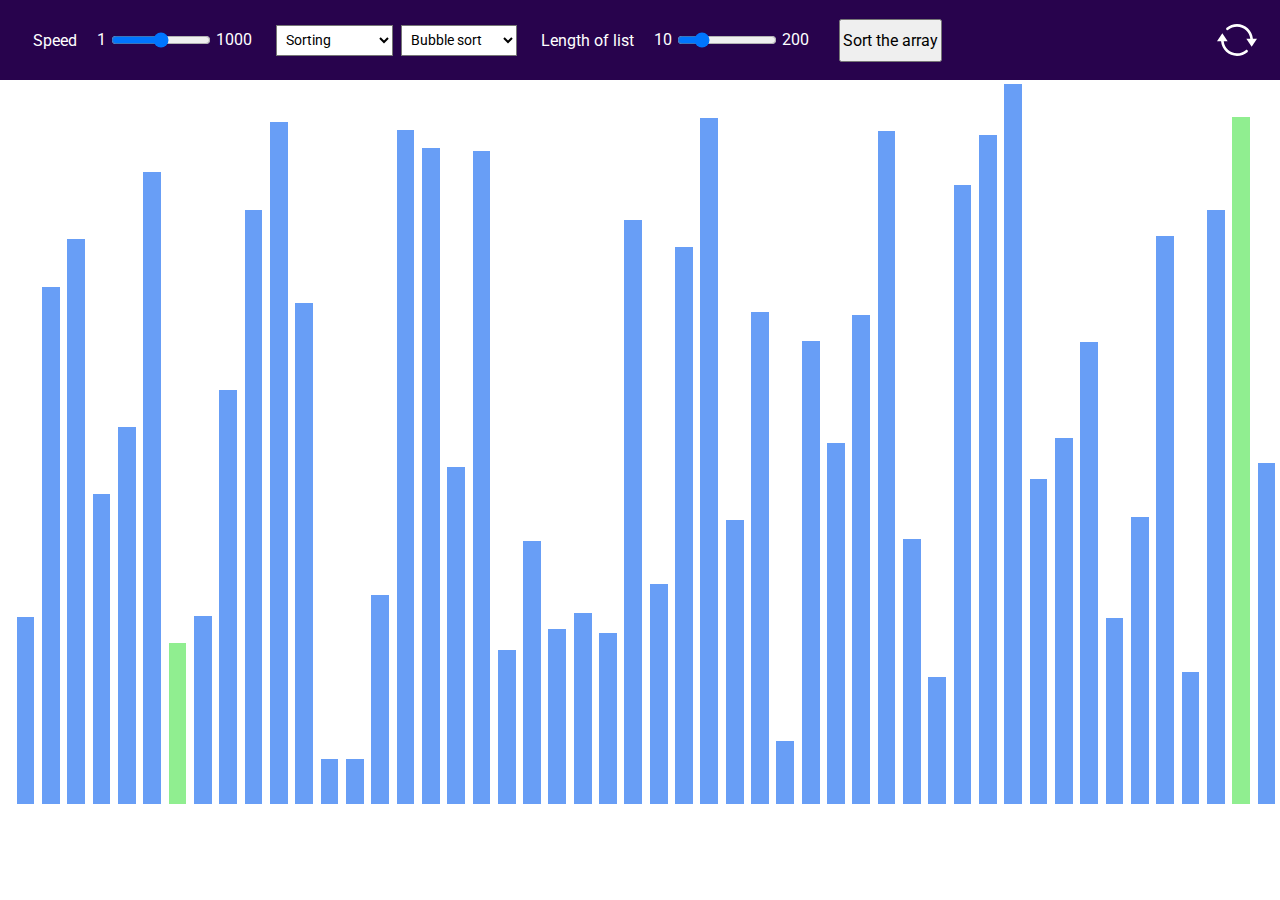
==== index.html @ 58167291 "custom right click menu updated" ====
<!DOCTYPE html>
<html lang="en">

<head>
    <meta charset="UTF-8">
    <meta http-equiv="X-UA-Compatible" content="IE=edge">
    <meta name="viewport" content="width=device-width, initial-scale=1.0">
    <title>Algorithm visulizer : Sorting, Binary Search & Backtracking</title>
    <link rel="icon" href="assets/img/favicon.svg" />
    <link rel="stylesheet" href="assets/css/style.css">
    <link rel="stylesheet" href="assets/css/custom-right-click-menu.css">
    <link rel="stylesheet" href="assets/css/nav.css">
    <link rel="stylesheet" href="assets/css/sorting.css">
    <link rel="stylesheet" href="assets/css/sudoku.css">
    <link rel="stylesheet" href="assets/css/responsive.css">
    <link rel="stylesheet" href="assets/css/nQueen.css">
    <link rel="manifest" href="manifest.json">
    <meta name="description"
        content="This is a project to visualize algorithms using HTML, CSS, JavaScript. The algorithm is the most important part of any program.An algorithm is a set of instructions for solving a problem or accomplishing a task.">
</head>

<body>
    <ul class="custom-right-click-menu">
        <li class="menu-li hover-effect">
            <a class="link portfolio-link" target="_blank" href="https://ankitjha2603.github.io">
                <div class="portfolio">
                    <div id="portfolio-icon" class="icon"></div>
                    Portfolio
                </div>
            </a>
        </li>
        <li class="menu-li info"> Social Media Icon</li>
        <li class="menu-li hover-effect">
            <a class="link linkdin-link" target="_blank" href="https://linkedin.com/in/ankitjha2603">
                <div class="linkdin">
                    <div id="linkdin-icon" class="icon"></div>
                    Linkdin
                </div>
            </a>
        </li>
        <li class="menu-li hover-effect">
            <a class="link github-link" target="_blank" href="https://github.com/ankitjha2603">
                <div class="github">
                    <div id="github-icon" class="icon"></div>
                    github
                </div>
            </a>
        </li>
        <li class="menu-li hover-effect">
            <a class="link stackoverflow-link" target="_blank"
                href="https://stackoverflow.com/users/17047946/ankit-kumar-jha">
                <div class="stackoverflow">
                    <div id="stackoverflow-icon" class="icon"></div>
                    stackoverflow
                </div>
            </a>
        </li>
        <li class="menu-li hover-effect">
            <a class="link instagram-link" target="_blank" href="https://www.instagram.com/kumarjha2603">
                <div class="instagram">
                    <div id="instagram-icon" class="icon"></div>
                    Instagram
                </div>
            </a>
        </li>
        <li class="menu-li hover-effect">
            <a class="link youtube-link" target="_blank" href="https://www.youtube.com/channel/UCpf1ESVGmBXYs2LE2NLrsjQ">
                <div class="youtube">
                    <div id="youtube-icon" class="icon"></div>
                    Instagram
                </div>
            </a>
        </li>
        <li class="menu-li hr">
            <hr>
        </li>
        <li class="menu-li info"> Other project</li>
        <li class="menu-li hover-effect">
            <a class="link hotstar-clone-link" target="_blank" href="https://ankitjha2603.github.io/hotstar-clone">
                <div class="hotstar-clone">
                    <div id="hotstar-clone-icon" class="icon"></div>
                    Hotstar clone
                </div>
            </a>
        </li>
        <li class="menu-li hover-effect">
            <a class="link snake-game-link" target="_blank" href="https://ankitjha2603.github.io/snake-game">
                <div class="snake-game">
                    <div id="snake-game-icon" class="icon"></div>
                    Snake game
                </div>
            </a>
        </li>
    </ul>
    <nav class="nav-bar">
        <div class="speed">
            <label for="speed-range" class="label">Speed</label>
            <div class="speed-input-div">
                <p id="minSpeed">1</p>
                <input type="range" id="speed-range" min="1" max="1000" label="Speed">
                <p id="maxSpeed">1000</p>
            </div>
        </div>
        <div class="about">
            <select id="type-of-algorithm">
                <option value="0">Sorting</option>
                <option value="1">Binary search</option>
                <option value="2">Backtracking</option>
            </select>
        </div>
        <div id="option">
            <div class="length">
                <label for="length" class="label">Length of List </label>
                <div class="length-input">
                    <p id="minLength">10</p>
                    <input type="range" id="length" min="10" max="1200" label="Length">
                    <p id="maxLength">150</p>
                </div>
            </div>
        </div>
        <button id="start">Sort the Array</button>
        <div class="refresh"></div>
    </nav>
    <div class="main-body"></div>
    <script src="assets/js/function.js"></script>
    <script src="assets/js/sorting.js"></script>
    <script src="assets/js/binarySearch.js"></script>
    <script src="assets/js/backtracking.js"></script>
    <script src="assets/js/script.js"></script>
    <script src="assets/js/windowEventListener.js"></script>
    <script type="application/ld+json">
        {
          "@context": "https://schema.org/",
          "@type": "Person",
          "name": "Ankit Kumar Jha",
          "url": "",
          "image": "",
          "sameAs": [
            "https://www.linkedin.com/in/ankitjha2603/",
            "https://www.youtube.com/channel/UCpf1ESVGmBXYs2LE2NLrsjQ",
            "https://github.com/ankitjha2603",
            "https://www.instagram.com/kumarjha2603/"
          ]  
        }
        </script>
    <script>
        window.addEventListener('load', (event) => {
            if ('serviceWorker' in navigator) {
                navigator.serviceWorker.register('./serviceWorker.js')
                    .then(res => {
                        console.info('SW registered');
                    })
                    .catch(err => {
                        console.error('Error in registration SW', err);
                    })
            } else {
                console.log("Service Worker is not supported in your browser")
            }
        });
    </script>
</body>

</html>
---- assets/css/style.css ----
@import url('https://fonts.googleapis.com/css2?family=Roboto:wght@300&display=swap');
html, body { height: 100%; width: 100%; margin: 0; }
:root{
    --block-margin : 0.5px;
    font-size: 0.9em;
}
*{
    margin: 0;
    padding: 0;
    box-sizing: border-box;
    font-weight: 400;
    font-family: 'Roboto', sans-serif!important;
}
.main-body{
    width : 100vw;
    height : calc(100% - 100px);
    box-sizing: border-box;
    padding: 0px 0px 0px 1%;
}
.label{
    margin-right: 20px;
}

/*                          end game                             */
---- assets/css/custom-right-click-menu.css ----
/*+++++++++++++++++++++++++++++++++++++++++++++++++++++++++++++++*/
/*                  custom right click menu                      */
/*+++++++++++++++++++++++++++++++++++++++++++++++++++++++++++++++*/
.custom-right-click-menu{
    color: #808080;
    border-radius: 3px;
    display: block;
    left: -1000px;
    z-index: 5;
    position: absolute;
    width: 230px;
    background-color: white;
    border-style: solid;
    border-width: 1px;
    border-color: white;
    box-shadow:  5px 5px 10px #919191,
    -5px -5px 10px #bebebe;
    padding: 5px 0px;
}
.hr hr{
    width: 100%;
    padding: 0px;
}
.menu-li{
    list-style: none;
    padding: 2px 10px;
    margin : 1.5px 2px;
}
.hover-effect:hover{
    background-color:rgb(230, 230, 230);
}
.link{
    font-size: 15px;
    text-decoration: none;
    color: #4f4f4f;
}
.info{
    font-weight: bold;
    font-size: 12px;
}
.menu-li div{
    display: flex;
    font-family: 'Roboto', sans-serif!important;
    font-weight: 600;
}
.icon{
    margin: 0px 15px 0px 10px;
    width: 25px;
    height: 25px;
    background-size: cover;
}
#portfolio-icon{
    background-image: url(../img/portfolio.svg)
}
#linkdin-icon{
    background-image: url(../img/icons8-linkedin.svg);
}
#github-icon{
    background-image: url(../img/icons8-github.svg);
}
#instagram-icon{
    background-image: url(../img/icons8-instagram.svg);
}
#youtube-icon{
    background-image: url(../img/icons8-youtube.svg);
}
#hotstar-clone-icon{
    background-image: url(../img/icons8-disney-now.svg);
}
#stackoverflow-icon{
    background-image: url(../img/icons8-stack-overflow.svg);
}
#snake-game-icon{
    background-image: url(../img/snake-game.svg);
}
---- assets/css/nav.css ----
/*+++++++++++++++++++++++++++++++++++++++++++++++++++++++++++++++*/
/*                            nav bar                            */
/*+++++++++++++++++++++++++++++++++++++++++++++++++++++++++++++++*/
.refresh{
    cursor: pointer;
    height: 40px;
    width: 40px;
    margin-left: auto;
    margin-right: 10px;
    background: url(../img/icons8-refresh.svg);
    background-size: cover;
}
.nav-bar{
    display: flex;
    height: 80px;
    width: 100vw;
    background-color:rgb(40, 3, 77);
    align-items: center;
    padding: 0px 1%;
}
.about{
    display: flex;
    height:100%;
    width: fit-content;
    align-items: center;
}
.speed,
.length{
    display:flex;
    color: white;
    font-size:medium;
    font-weight: 400;
    margin: 20px;
    width: fit-content;
    align-items: center;
}
#sorting-option{
    display:none;
    align-items: center;
}
#speed-range,
#length{
    width: 100px;
    margin: 2px 5px;
}

#type-of-algorithm,
.algorithm-name{
    margin: 2px 4px;
    padding: 5px;
    font-size: 1em;
    height: fit-content;
    width: fit-content;
    max-width: 50vw;
    outline: none;
    cursor: pointer;
    background-color: #fff;
}
#start,
.gSudoku{
    text-align: center;
    font-size: 1.1em;
    margin: 10px;
    padding: 10px 2px;
    height: fit-content;
    width: fit-content;
    cursor: pointer;
    white-space: nowrap;
}
.gSudoku{
    background-color: rgb(210, 210, 210);
}
.length-input,
.speed-input-div{
    display: flex;
}
---- assets/css/sorting.css ----
/*+++++++++++++++++++++++++++++++++++++++++++++++++++++++++++++++*/
/*                         main body                             */
/*+++++++++++++++++++++++++++++++++++++++++++++++++++++++++++++++*/

.block{
    width: 0.5%;
    display: inline-block;
    margin: var(--block-margin);
    background-color: rgb(66, 134, 244, 0.8);
}
.block:hover{
    background-color: greenyellow!important;
    transition: background-color 0.15s;
    
}
---- assets/css/sudoku.css ----
.sudoku-block{
    width: 7.5vmin;
    height: 7.5vmin;
    font-size : 1.5em;
    color: black;
    text-align: center;
}
.main-table{
    margin: 0px auto;
}
---- assets/css/responsive.css ----
@media screen and (min-width: 320px) and (max-width: 767px) and (orientation: portrait){
    .nav-bar{
        flex-direction: column;
        height: fit-content;
        width: 100%;
        align-items: center;
        justify-content: center;
    }
    .main-body{
        height: calc(50%);
    }
    .refresh{
        margin-left: 0px;
    }
    .about{
        justify-content: space-between;
    }
    #start,
    .gSudoku{
        margin: 5px 0px;
    }
  }

@media screen and (min-width: 885px) and (max-width: 1000px) {
    .about{
        flex-direction: column;
    }
  }
@media screen and (min-width: 710px) and (max-width: 885px) {
    .about{
        flex-direction: column;
    }
    .length,
    .speed{
        flex-direction: column;
    }
    .length-input,
    .speed-input-div{
        margin-top: 10px;
    }
  }
@media screen and (max-width: 710px){
    .nav-bar{
        flex-direction: column;
        height: fit-content;
        width: 100%;
        align-items: center;
        justify-content: center;
    }
    .main-body{
        height: calc(50%);
    }
    .refresh{
        margin-left: 0px;
    }
    .about{
        justify-content: space-between;
    }
    #start,
    .gSudoku{
        margin: 5px 0px;
    }
}
---- assets/css/nQueen.css ----
.nQueenBlock{
    border: 1.5px solid black;
    width: auto;
    height: auto;
    margin:0px;
}
.nQueenBlock:hover{
    background-color: rgb(210, 210, 210);
}
.nQueenBoxTable{
    width: 64vmin;
    height: 64vmin;
    border-collapse: separate;
    border-spacing: 0 0;
    margin: 15px auto 0px auto;
}
.queenPosition{
    background-image: url(../img/chess-queen-svgrepo-com.svg);
    background-size: cover;
}
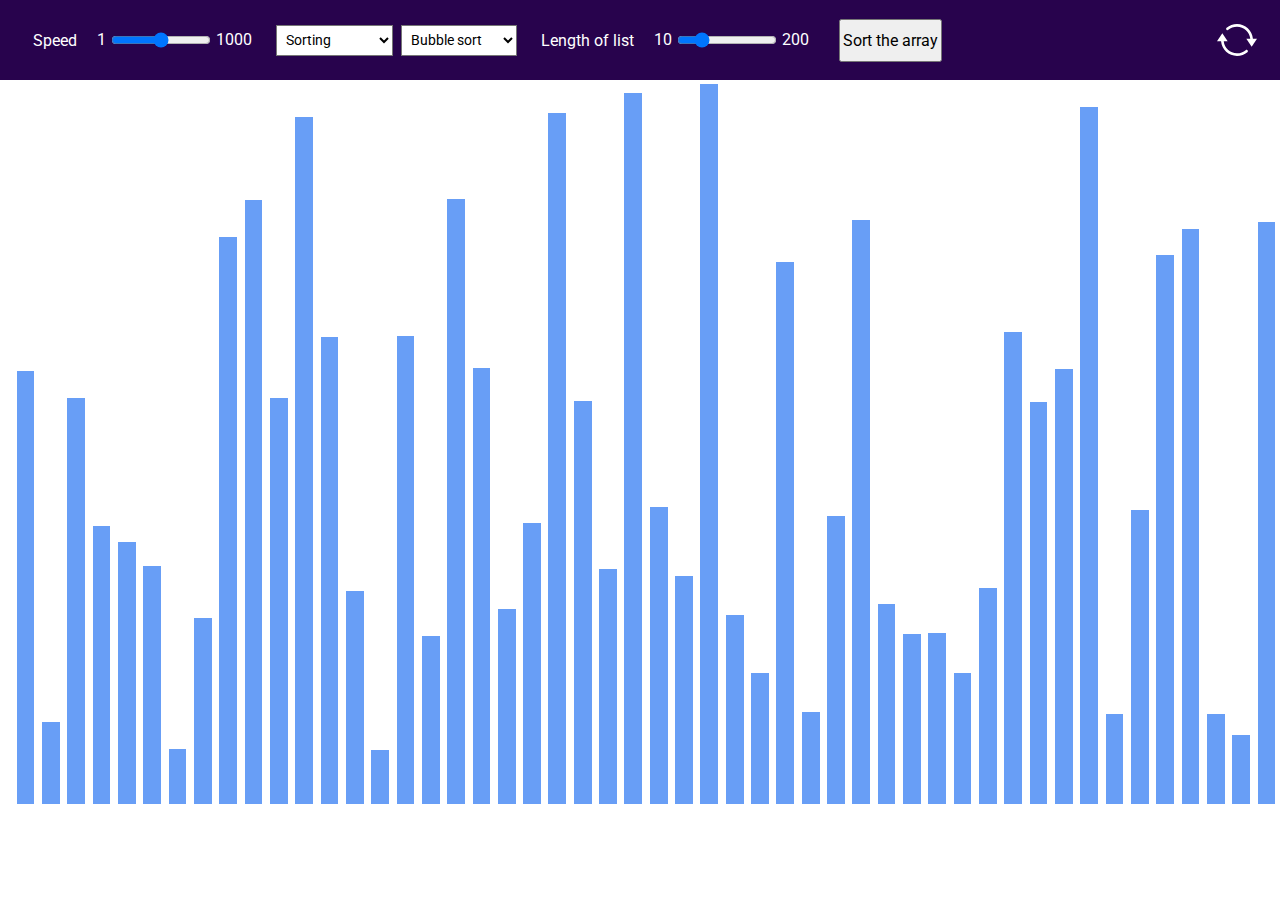
==== commit f15837a9: "right-click-menu updated" ====
--- a/index.html
+++ b/index.html
@@ -67,7 +67,7 @@
             <a class="link youtube-link" target="_blank" href="https://www.youtube.com/channel/UCpf1ESVGmBXYs2LE2NLrsjQ">
                 <div class="youtube">
                     <div id="youtube-icon" class="icon"></div>
-                    Instagram
+                    Youtube channel
                 </div>
             </a>
         </li>
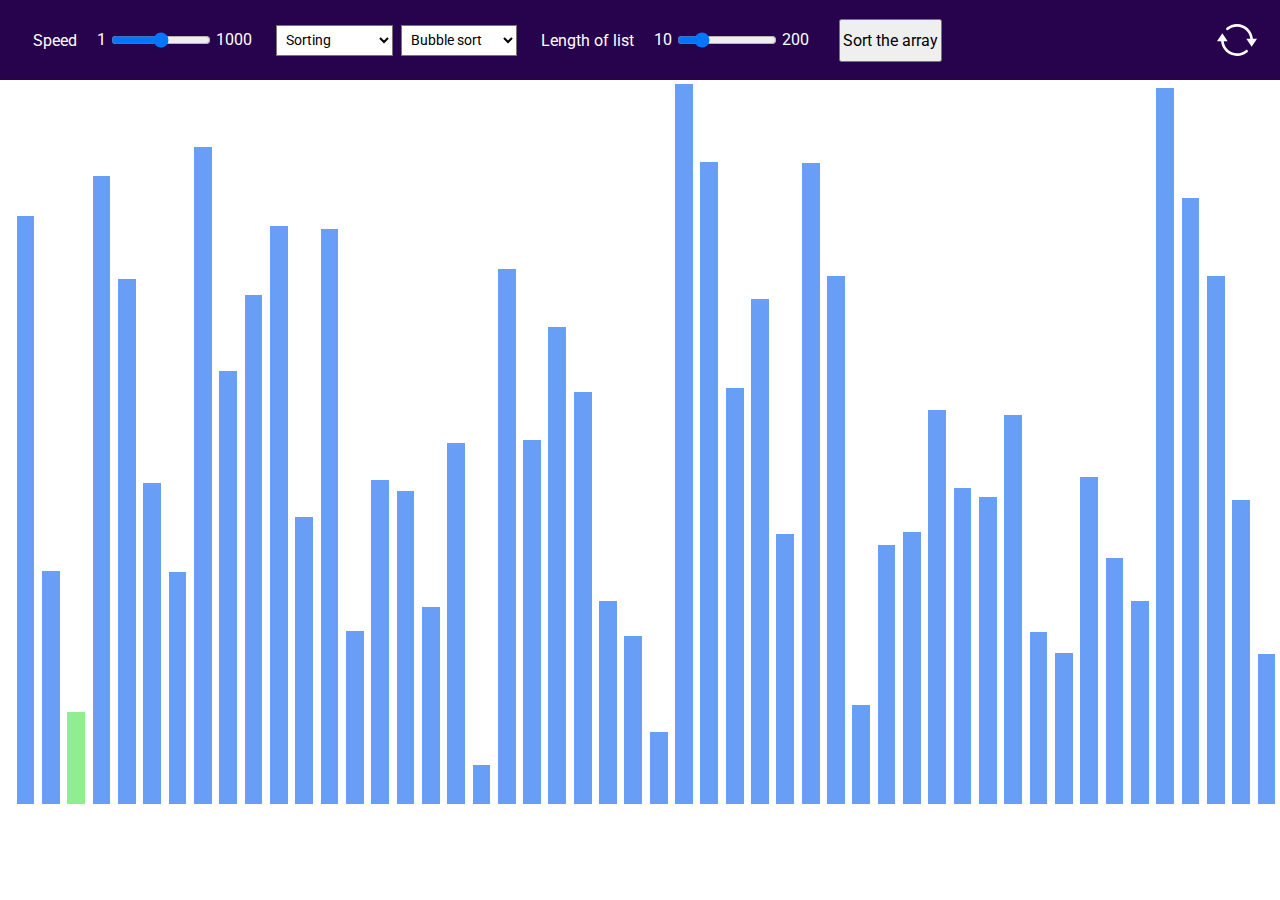
==== commit 15af8c25: "update scheme" ====
--- a/index.html
+++ b/index.html
@@ -2,162 +2,164 @@
 <html lang="en">
 
 <head>
-    <meta charset="UTF-8">
-    <meta http-equiv="X-UA-Compatible" content="IE=edge">
-    <meta name="viewport" content="width=device-width, initial-scale=1.0">
-    <title>Algorithm visulizer : Sorting, Binary Search & Backtracking</title>
-    <link rel="icon" href="assets/img/favicon.svg" />
-    <link rel="stylesheet" href="assets/css/style.css">
-    <link rel="stylesheet" href="assets/css/custom-right-click-menu.css">
-    <link rel="stylesheet" href="assets/css/nav.css">
-    <link rel="stylesheet" href="assets/css/sorting.css">
-    <link rel="stylesheet" href="assets/css/sudoku.css">
-    <link rel="stylesheet" href="assets/css/responsive.css">
-    <link rel="stylesheet" href="assets/css/nQueen.css">
-    <link rel="manifest" href="manifest.json">
-    <meta name="description"
-        content="This is a project to visualize algorithms using HTML, CSS, JavaScript. The algorithm is the most important part of any program.An algorithm is a set of instructions for solving a problem or accomplishing a task.">
+  <meta charset="UTF-8">
+  <meta http-equiv="X-UA-Compatible" content="IE=edge">
+  <meta name="viewport" content="width=device-width, initial-scale=1.0">
+  <title>Algorithm visulizer : Sorting, Binary Search & Backtracking</title>
+  <link rel="icon" href="assets/img/favicon.svg" />
+  <link rel="stylesheet" href="assets/css/style.css">
+  <link rel="stylesheet" href="assets/css/custom-right-click-menu.css">
+  <link rel="stylesheet" href="assets/css/nav.css">
+  <link rel="stylesheet" href="assets/css/sorting.css">
+  <link rel="stylesheet" href="assets/css/sudoku.css">
+  <link rel="stylesheet" href="assets/css/responsive.css">
+  <link rel="stylesheet" href="assets/css/nQueen.css">
+  <link rel="manifest" href="manifest.json">
+  <meta name="description"
+    content="This is a project to visualize algorithms using HTML, CSS, JavaScript. The algorithm is the most important part of any program.An algorithm is a set of instructions for solving a problem or accomplishing a task.">
 </head>
 
 <body>
-    <ul class="custom-right-click-menu">
-        <li class="menu-li hover-effect">
-            <a class="link portfolio-link" target="_blank" href="https://ankitjha2603.github.io">
-                <div class="portfolio">
-                    <div id="portfolio-icon" class="icon"></div>
-                    Portfolio
-                </div>
-            </a>
-        </li>
-        <li class="menu-li info"> Social Media Icon</li>
-        <li class="menu-li hover-effect">
-            <a class="link linkdin-link" target="_blank" href="https://linkedin.com/in/ankitjha2603">
-                <div class="linkdin">
-                    <div id="linkdin-icon" class="icon"></div>
-                    Linkdin
-                </div>
-            </a>
-        </li>
-        <li class="menu-li hover-effect">
-            <a class="link github-link" target="_blank" href="https://github.com/ankitjha2603">
-                <div class="github">
-                    <div id="github-icon" class="icon"></div>
-                    github
-                </div>
-            </a>
-        </li>
-        <li class="menu-li hover-effect">
-            <a class="link stackoverflow-link" target="_blank"
-                href="https://stackoverflow.com/users/17047946/ankit-kumar-jha">
-                <div class="stackoverflow">
-                    <div id="stackoverflow-icon" class="icon"></div>
-                    stackoverflow
-                </div>
-            </a>
-        </li>
-        <li class="menu-li hover-effect">
-            <a class="link instagram-link" target="_blank" href="https://www.instagram.com/kumarjha2603">
-                <div class="instagram">
-                    <div id="instagram-icon" class="icon"></div>
-                    Instagram
-                </div>
-            </a>
-        </li>
-        <li class="menu-li hover-effect">
-            <a class="link youtube-link" target="_blank" href="https://www.youtube.com/channel/UCpf1ESVGmBXYs2LE2NLrsjQ">
-                <div class="youtube">
-                    <div id="youtube-icon" class="icon"></div>
-                    Youtube channel
-                </div>
-            </a>
-        </li>
-        <li class="menu-li hr">
-            <hr>
-        </li>
-        <li class="menu-li info"> Other project</li>
-        <li class="menu-li hover-effect">
-            <a class="link hotstar-clone-link" target="_blank" href="https://ankitjha2603.github.io/hotstar-clone">
-                <div class="hotstar-clone">
-                    <div id="hotstar-clone-icon" class="icon"></div>
-                    Hotstar clone
-                </div>
-            </a>
-        </li>
-        <li class="menu-li hover-effect">
-            <a class="link snake-game-link" target="_blank" href="https://ankitjha2603.github.io/snake-game">
-                <div class="snake-game">
-                    <div id="snake-game-icon" class="icon"></div>
-                    Snake game
-                </div>
-            </a>
-        </li>
-    </ul>
-    <nav class="nav-bar">
-        <div class="speed">
-            <label for="speed-range" class="label">Speed</label>
-            <div class="speed-input-div">
-                <p id="minSpeed">1</p>
-                <input type="range" id="speed-range" min="1" max="1000" label="Speed">
-                <p id="maxSpeed">1000</p>
-            </div>
+  <ul class="custom-right-click-menu">
+    <li class="menu-li hover-effect">
+      <a class="link portfolio-link" target="_blank" href="https://ankitjha2603.github.io">
+        <div class="portfolio">
+          <div id="portfolio-icon" class="icon"></div>
+          Portfolio
         </div>
-        <div class="about">
-            <select id="type-of-algorithm">
-                <option value="0">Sorting</option>
-                <option value="1">Binary search</option>
-                <option value="2">Backtracking</option>
-            </select>
+      </a>
+    </li>
+    <li class="menu-li info"> Social Media Icon</li>
+    <li class="menu-li hover-effect">
+      <a class="link linkdin-link" target="_blank" href="https://linkedin.com/in/ankitjha2603">
+        <div class="linkdin">
+          <div id="linkdin-icon" class="icon"></div>
+          Linkdin
         </div>
-        <div id="option">
-            <div class="length">
-                <label for="length" class="label">Length of List </label>
-                <div class="length-input">
-                    <p id="minLength">10</p>
-                    <input type="range" id="length" min="10" max="1200" label="Length">
-                    <p id="maxLength">150</p>
-                </div>
-            </div>
+      </a>
+    </li>
+    <li class="menu-li hover-effect">
+      <a class="link github-link" target="_blank" href="https://github.com/ankitjha2603">
+        <div class="github">
+          <div id="github-icon" class="icon"></div>
+          github
         </div>
-        <button id="start">Sort the Array</button>
-        <div class="refresh"></div>
-    </nav>
-    <div class="main-body"></div>
-    <script src="assets/js/function.js"></script>
-    <script src="assets/js/sorting.js"></script>
-    <script src="assets/js/binarySearch.js"></script>
-    <script src="assets/js/backtracking.js"></script>
-    <script src="assets/js/script.js"></script>
-    <script src="assets/js/windowEventListener.js"></script>
-    <script type="application/ld+json">
-        {
-          "@context": "https://schema.org/",
-          "@type": "Person",
-          "name": "Ankit Kumar Jha",
-          "url": "",
-          "image": "",
-          "sameAs": [
-            "https://www.linkedin.com/in/ankitjha2603/",
-            "https://www.youtube.com/channel/UCpf1ESVGmBXYs2LE2NLrsjQ",
-            "https://github.com/ankitjha2603",
-            "https://www.instagram.com/kumarjha2603/"
-          ]  
-        }
-        </script>
-    <script>
-        window.addEventListener('load', (event) => {
-            if ('serviceWorker' in navigator) {
-                navigator.serviceWorker.register('./serviceWorker.js')
-                    .then(res => {
-                        console.info('SW registered');
-                    })
-                    .catch(err => {
-                        console.error('Error in registration SW', err);
-                    })
-            } else {
-                console.log("Service Worker is not supported in your browser")
-            }
-        });
+      </a>
+    </li>
+    <li class="menu-li hover-effect">
+      <a class="link stackoverflow-link" target="_blank"
+        href="https://stackoverflow.com/users/17047946/ankit-kumar-jha">
+        <div class="stackoverflow">
+          <div id="stackoverflow-icon" class="icon"></div>
+          stackoverflow
+        </div>
+      </a>
+    </li>
+    <li class="menu-li hover-effect">
+      <a class="link instagram-link" target="_blank" href="https://www.instagram.com/kumarjha2603">
+        <div class="instagram">
+          <div id="instagram-icon" class="icon"></div>
+          Instagram
+        </div>
+      </a>
+    </li>
+    <li class="menu-li hover-effect">
+      <a class="link youtube-link" target="_blank" href="https://www.youtube.com/channel/UCpf1ESVGmBXYs2LE2NLrsjQ">
+        <div class="youtube">
+          <div id="youtube-icon" class="icon"></div>
+          Youtube channel
+        </div>
+      </a>
+    </li>
+    <li class="menu-li hr">
+      <hr>
+    </li>
+    <li class="menu-li info"> Other project</li>
+    <li class="menu-li hover-effect">
+      <a class="link hotstar-clone-link" target="_blank" href="https://ankitjha2603.github.io/hotstar-clone">
+        <div class="hotstar-clone">
+          <div id="hotstar-clone-icon" class="icon"></div>
+          Hotstar clone
+        </div>
+      </a>
+    </li>
+    <li class="menu-li hover-effect">
+      <a class="link snake-game-link" target="_blank" href="https://ankitjha2603.github.io/snake-game">
+        <div class="snake-game">
+          <div id="snake-game-icon" class="icon"></div>
+          Snake game
+        </div>
+      </a>
+    </li>
+  </ul>
+  <nav class="nav-bar">
+    <div class="speed">
+      <label for="speed-range" class="label">Speed</label>
+      <div class="speed-input-div">
+        <p id="minSpeed">1</p>
+        <input type="range" id="speed-range" min="1" max="1000" label="Speed">
+        <p id="maxSpeed">1000</p>
+      </div>
+    </div>
+    <div class="about">
+      <select id="type-of-algorithm">
+        <option value="0">Sorting</option>
+        <option value="1">Binary search</option>
+        <option value="2">Backtracking</option>
+      </select>
+    </div>
+    <div id="option">
+      <div class="length">
+        <label for="length" class="label">Length of List </label>
+        <div class="length-input">
+          <p id="minLength">10</p>
+          <input type="range" id="length" min="10" max="1200" label="Length">
+          <p id="maxLength">150</p>
+        </div>
+      </div>
+    </div>
+    <button id="start">Sort the Array</button>
+    <div class="refresh"></div>
+  </nav>
+  <div class="main-body"></div>
+  <script src="assets/js/function.js"></script>
+  <script src="assets/js/sorting.js"></script>
+  <script src="assets/js/binarySearch.js"></script>
+  <script src="assets/js/backtracking.js"></script>
+  <script src="assets/js/script.js"></script>
+  <script src="assets/js/windowEventListener.js"></script>
+  <script type="application/ld+json">
+    {
+      "@context": "https://schema.org/",
+      "@type": "Person",
+      "name": "Ankit Kumar Jha",
+      "url": "",
+      "image": "",
+      "sameAs": [
+        "https://www.linkedin.com/in/ankitjha2603/",
+        "https://www.youtube.com/channel/UCpf1ESVGmBXYs2LE2NLrsjQ",
+        "https://github.com/ankitjha2603",
+        "https://www.instagram.com/kumarjha2603/",
+        "https://stackoverflow.com/users/17047946/ankit-kumar-jha",
+        "https://www.hackerrank.com/ankitjha2603"
+      ]  
+    }
     </script>
+  <script>
+    window.addEventListener('load', (event) => {
+      if ('serviceWorker' in navigator) {
+        navigator.serviceWorker.register('./serviceWorker.js')
+          .then(res => {
+            console.info('SW registered');
+          })
+          .catch(err => {
+            console.error('Error in registration SW', err);
+          })
+      } else {
+        console.log("Service Worker is not supported in your browser")
+      }
+    });
+  </script>
 </body>
 
 </html>
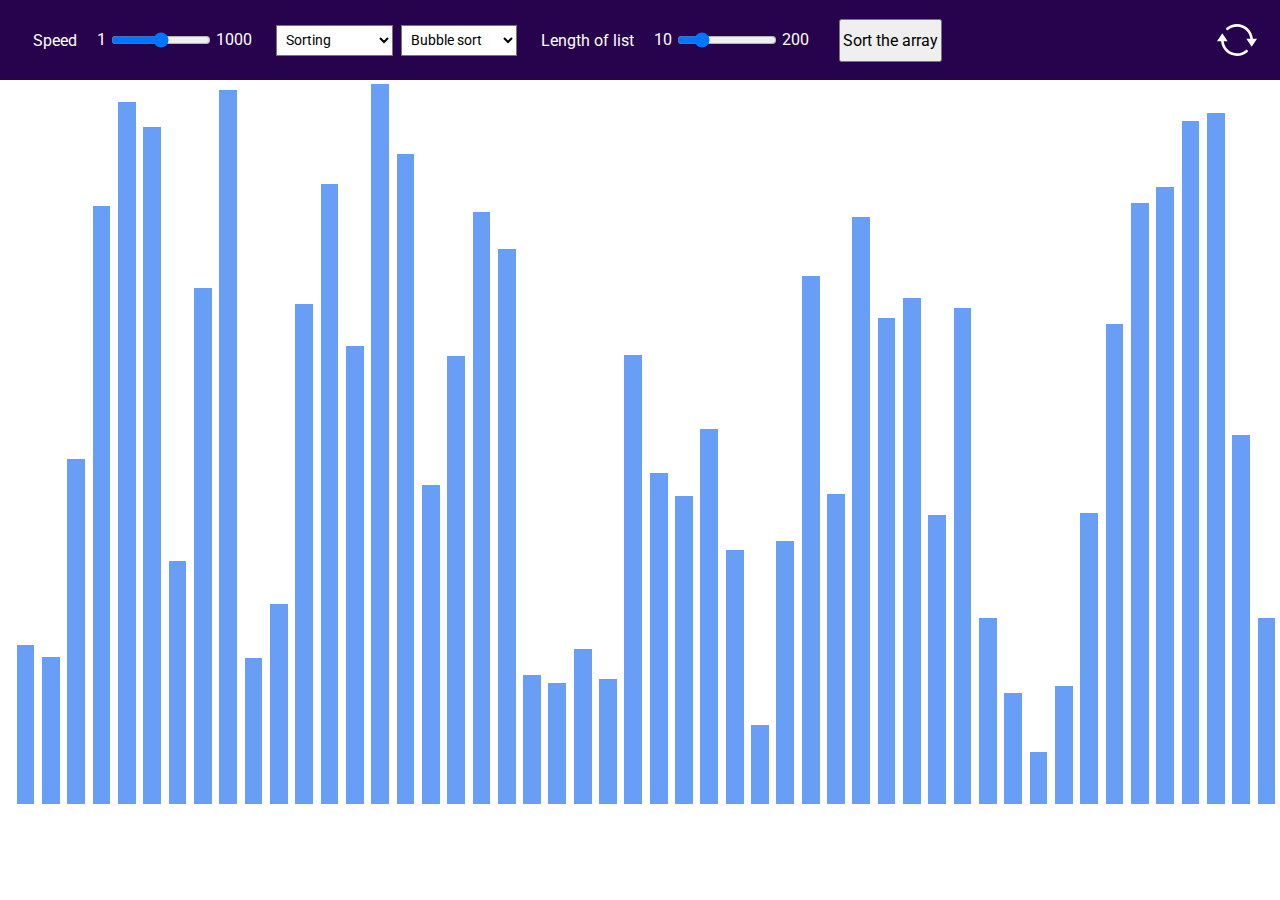
==== commit c073121a: "description" ====
--- a/index.html
+++ b/index.html
@@ -15,8 +15,7 @@
   <link rel="stylesheet" href="assets/css/responsive.css">
   <link rel="stylesheet" href="assets/css/nQueen.css">
   <link rel="manifest" href="manifest.json">
-  <meta name="description"
-    content="This is a project to visualize algorithms using HTML, CSS, JavaScript. The algorithm is the most important part of any program.An algorithm is a set of instructions for solving a problem or accomplishing a task.">
+  <meta name="description" content="This is a project to visualize algorithms using HTML, CSS, JavaScript. The algorithm is the most important part of any program.An algorithm is a set of instructions for solving a problem or accomplishing a task.">
 </head>
 
 <body>
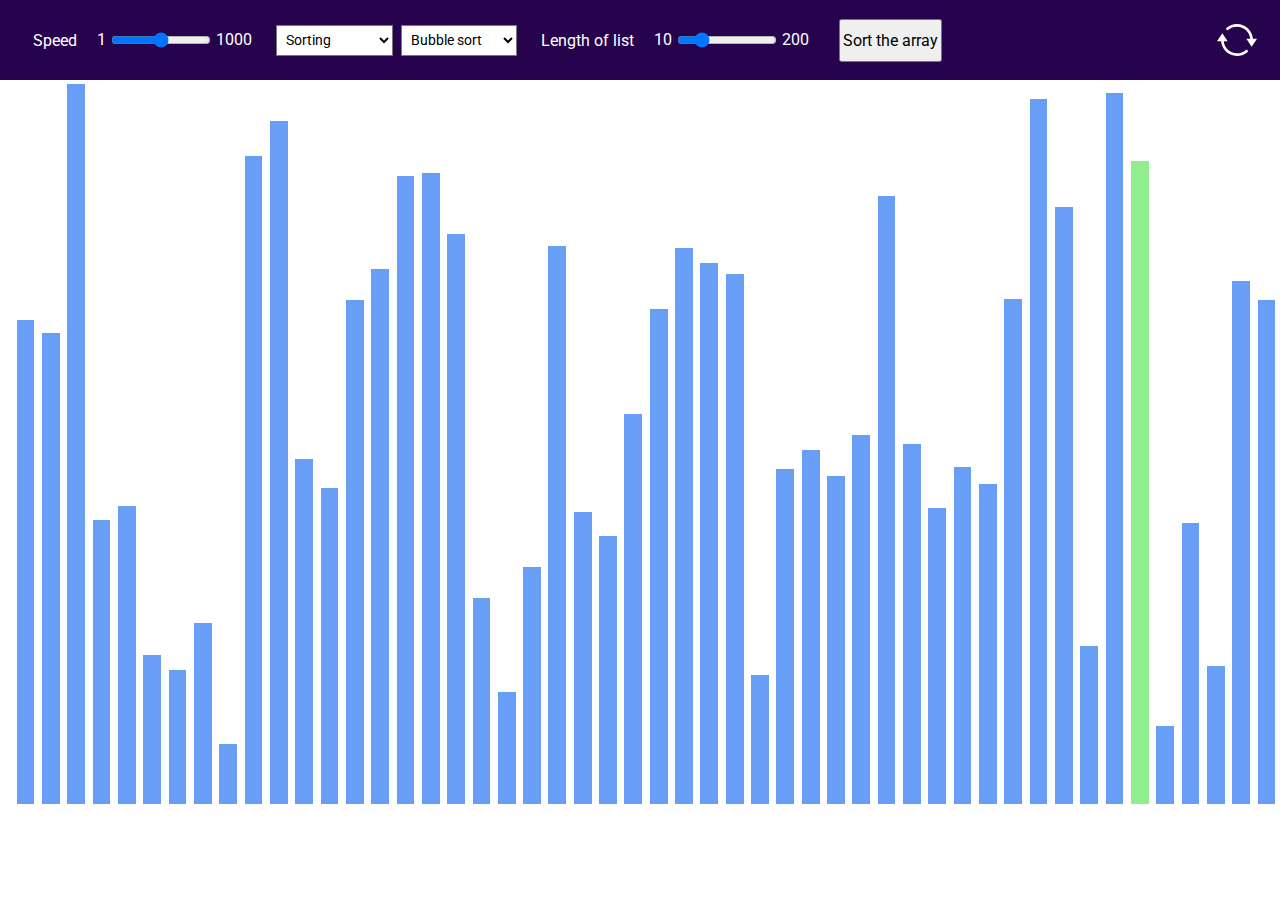
==== commit 4c71839a: "adding  Global site tag" ====
--- a/index.html
+++ b/index.html
@@ -6,6 +6,15 @@
   <meta http-equiv="X-UA-Compatible" content="IE=edge">
   <meta name="viewport" content="width=device-width, initial-scale=1.0">
   <title>Algorithm visulizer : Sorting, Binary Search & Backtracking</title>
+  <!-- Global site tag (gtag.js) - Google Analytics -->
+  <script async src="https://www.googletagmanager.com/gtag/js?id=G-4J64SC1QY7"></script>
+  <script>
+    window.dataLayer = window.dataLayer || [];
+    function gtag(){dataLayer.push(arguments);}
+    gtag('js', new Date());
+
+    gtag('config', 'G-4J64SC1QY7');
+  </script>
   <link rel="icon" href="assets/img/favicon.svg" />
   <link rel="stylesheet" href="assets/css/style.css">
   <link rel="stylesheet" href="assets/css/custom-right-click-menu.css">
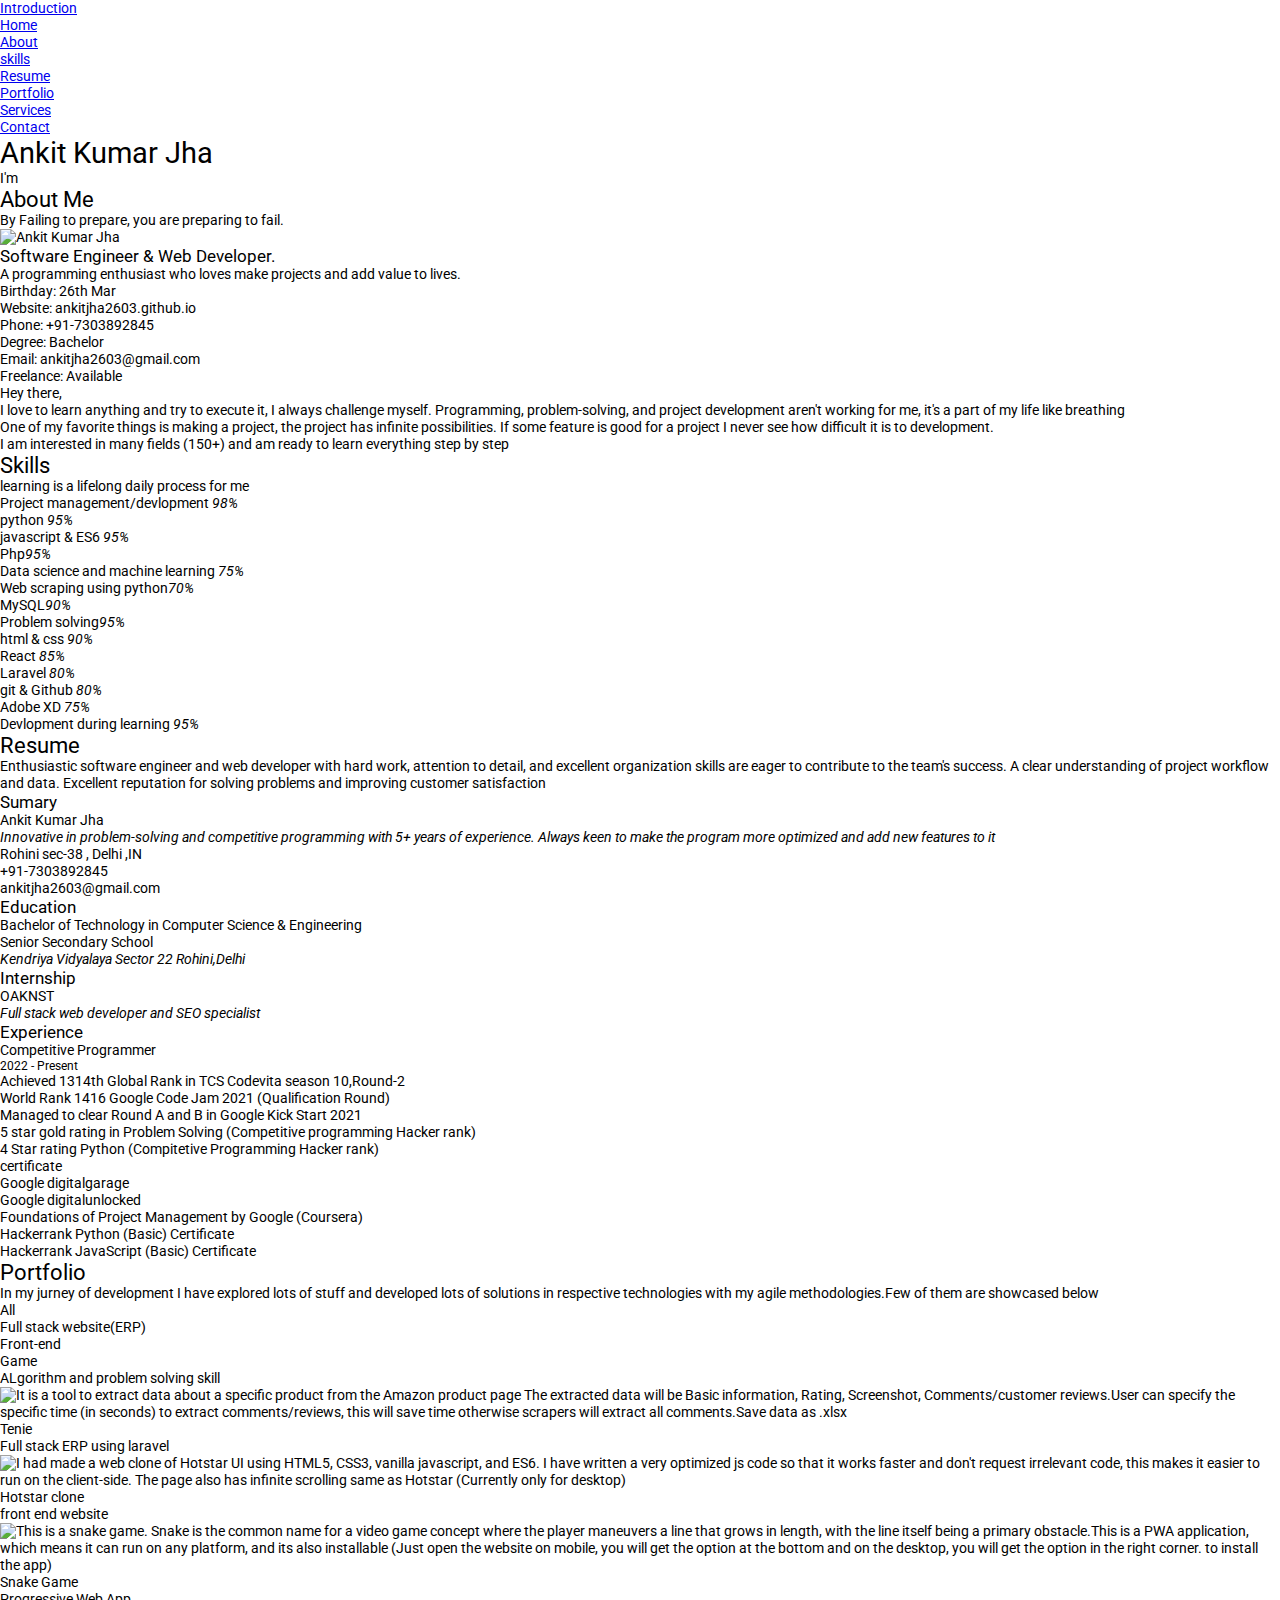
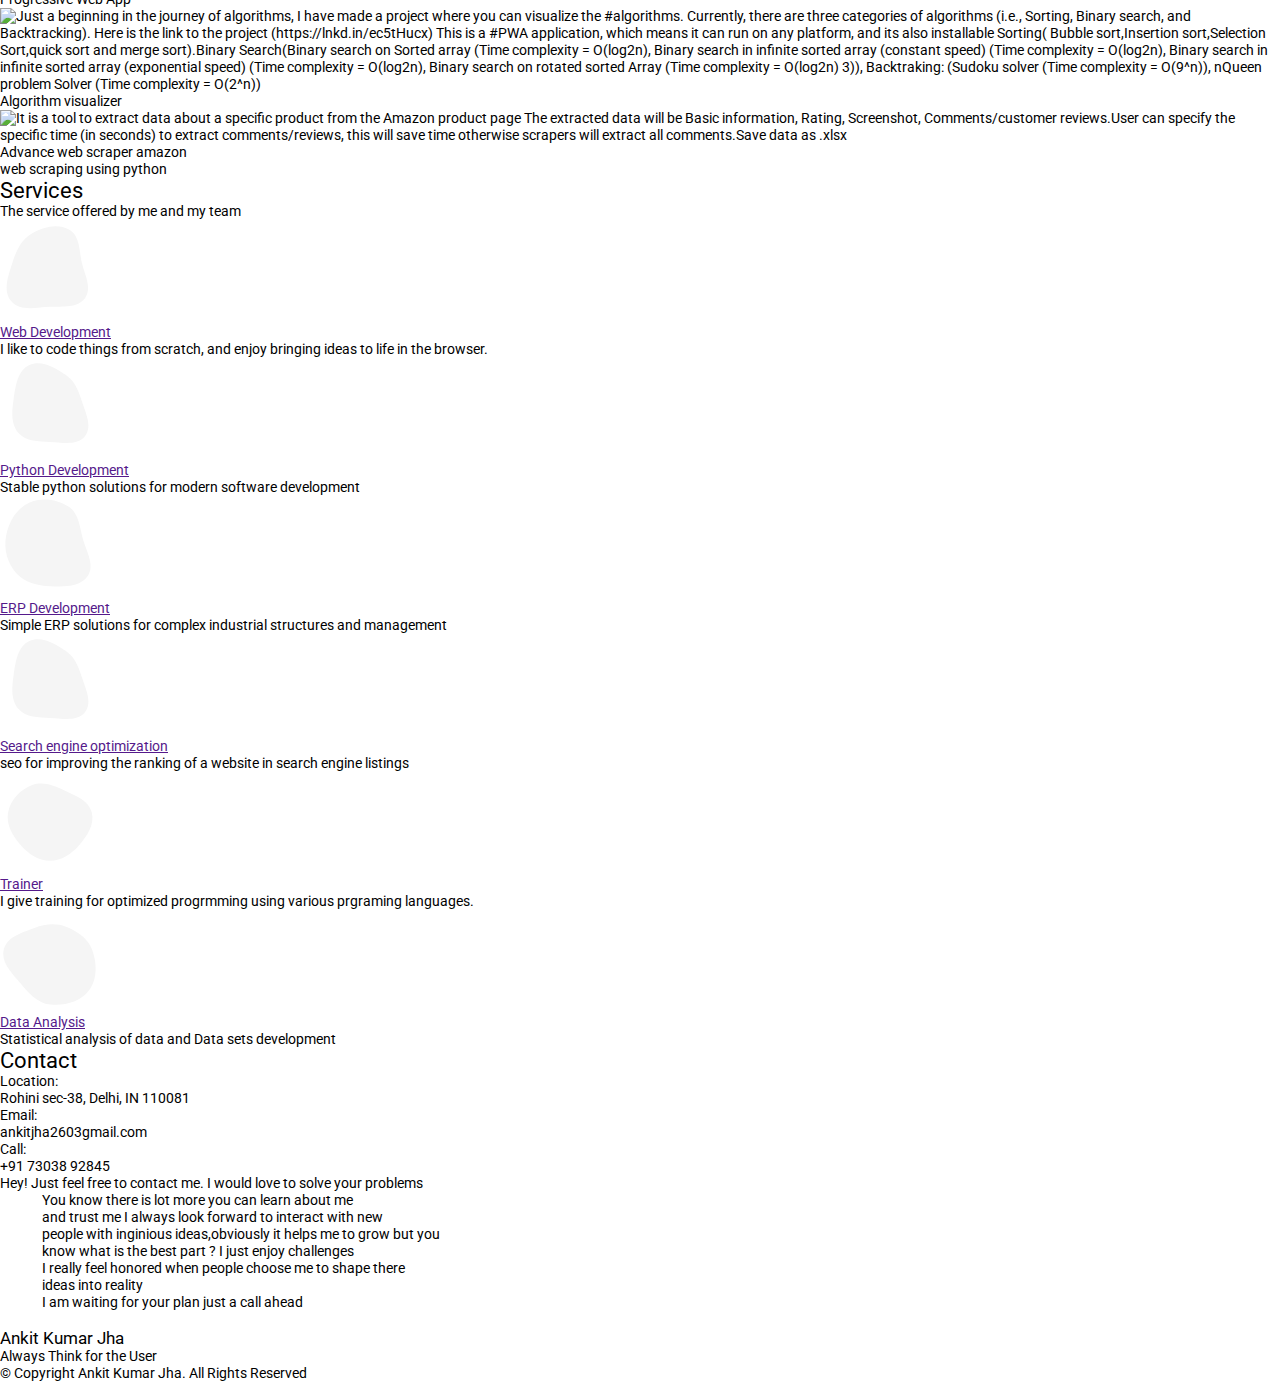
==== commit 5b244cf8: "Add files via upload" ====
--- a/index.html
+++ b/index.html
@@ -2,172 +2,713 @@
 <html lang="en">
 
 <head>
-  <meta charset="UTF-8">
-  <meta http-equiv="X-UA-Compatible" content="IE=edge">
-  <meta name="viewport" content="width=device-width, initial-scale=1.0">
-  <title>Algorithm visulizer : Sorting, Binary Search & Backtracking</title>
+  <meta charset="utf-8">
+  <meta content="width=device-width, initial-scale=1.0" name="viewport">
+
+  <title>Ankit Kumar Jha | Portfolio | Journey as a Programmer</title>
+  <meta content="Ankit Kumar Jha Portfolio | Journey as a programmer" name="description">
+  <meta content="Portfolio,Ankit Kumar Jha" name="keywords">
+
+  <meta name="theme-color" content="#fff">
+
+  <!-- Mainfest -->
+  <link rel="manifest" type="text/css" href="manifest.json">
   <!-- Global site tag (gtag.js) - Google Analytics -->
   <script async src="https://www.googletagmanager.com/gtag/js?id=G-4J64SC1QY7"></script>
   <script>
     window.dataLayer = window.dataLayer || [];
-    function gtag(){dataLayer.push(arguments);}
+    function gtag() { dataLayer.push(arguments); }
     gtag('js', new Date());
 
     gtag('config', 'G-4J64SC1QY7');
   </script>
-  <link rel="icon" href="assets/img/favicon.svg" />
-  <link rel="stylesheet" href="assets/css/style.css">
-  <link rel="stylesheet" href="assets/css/custom-right-click-menu.css">
-  <link rel="stylesheet" href="assets/css/nav.css">
-  <link rel="stylesheet" href="assets/css/sorting.css">
-  <link rel="stylesheet" href="assets/css/sudoku.css">
-  <link rel="stylesheet" href="assets/css/responsive.css">
-  <link rel="stylesheet" href="assets/css/nQueen.css">
-  <link rel="manifest" href="manifest.json">
-  <meta name="description" content="This is a project to visualize algorithms using HTML, CSS, JavaScript. The algorithm is the most important part of any program.An algorithm is a set of instructions for solving a problem or accomplishing a task.">
+  <!-- Favicons -->
+  <link href="assets/img/portfolio.svg" rel="icon">
+  <link href="assets/img/apple-touch-icon.png" rel="apple-touch-icon">
+
+  <!-- Google Fonts -->
+  <link
+    href="https://fonts.googleapis.com/css?family=Open+Sans:300,300i,400,400i,600,600i,700,700i|Raleway:300,300i,400,400i,500,500i,600,600i,700,700i|Poppins:300,300i,400,400i,500,500i,600,600i,700,700i"
+    rel="stylesheet">
+
+  <!-- Vendor CSS Files -->
+  <link href="assets/vendor/aos/aos.css" rel="stylesheet">
+  <link href="assets/vendor/bootstrap/css/bootstrap.min.css" rel="stylesheet">
+  <link href="assets/vendor/bootstrap-icons/bootstrap-icons.css" rel="stylesheet">
+  <link href="assets/vendor/boxicons/css/boxicons.min.css" rel="stylesheet">
+  <link href="assets/vendor/glightbox/css/glightbox.min.css" rel="stylesheet">
+  <link href="assets/vendor/swiper/swiper-bundle.min.css" rel="stylesheet">
+
+  <!-- Font Awesome CDN all min.css -->
+  <link rel="stylesheet" href="https://cdnjs.cloudflare.com/ajax/libs/font-awesome/5.15.3/css/all.min.css"
+    integrity="sha512-iBBXm8fW90+nuLcSKlbmrPcLa0OT92xO1BIsZ+ywDWZCvqsWgccV3gFoRBv0z+8dLJgyAHIhR35VZc2oM/gI1w=="
+    crossorigin="anonymous" />
+
+  <!--  Main CSS File -->
+  <link href="assets/css/style.css" rel="stylesheet">
+  <!--Google verification--->
+  <meta name="google-site-verification" content="5QsjbXuM1buDwEtnxWDKN9dE1qgf_dgz646EdwUxSWg" />
+  <!--                      imp meta tags                      -->
+  <meta name="description"
+    content="I have been through a very wonderful journey till now, I started my programming journey a long time back when I was in my 11th class there I learned my first programming languages i.e. Python and MySQL." />
+  <meta property="og:title" content="Ankit Kumar Jha | Portfolio | Journey as a Programmer" />
+  <meta property="og:url" content="https://ankitjha2603.github.io/" />
+  <meta property="og:description"
+    content="I have been through a very wonderful journey till now, I started my programming journey a long time back when I was in my 11th class there I learned my first programming languages i.e. Python and MySQL." />
+  <meta property="og:site_name" content="Ankit Kumar Jha | Portfolio | Journey as a Programmer" />
+  <meta itemprop="name" content="Ankit Kumar Jha | Portfolio | Journey as a Programmer" />
+  <meta itemprop="description"
+    content="I have been through a very wonderful journey till now, I started my programming journey a long time back when I was in my 11th class there I learned my first programming languages i.e. Python and MySQL." />
+  <!--                                           -->
 </head>
 
 <body>
-  <ul class="custom-right-click-menu">
-    <li class="menu-li hover-effect">
-      <a class="link portfolio-link" target="_blank" href="https://ankitjha2603.github.io">
-        <div class="portfolio">
-          <div id="portfolio-icon" class="icon"></div>
-          Portfolio
-        </div>
-      </a>
-    </li>
-    <li class="menu-li info"> Social Media Icon</li>
-    <li class="menu-li hover-effect">
-      <a class="link linkdin-link" target="_blank" href="https://linkedin.com/in/ankitjha2603">
-        <div class="linkdin">
-          <div id="linkdin-icon" class="icon"></div>
-          Linkdin
-        </div>
-      </a>
-    </li>
-    <li class="menu-li hover-effect">
-      <a class="link github-link" target="_blank" href="https://github.com/ankitjha2603">
-        <div class="github">
-          <div id="github-icon" class="icon"></div>
-          github
-        </div>
-      </a>
-    </li>
-    <li class="menu-li hover-effect">
-      <a class="link stackoverflow-link" target="_blank"
-        href="https://stackoverflow.com/users/17047946/ankit-kumar-jha">
-        <div class="stackoverflow">
-          <div id="stackoverflow-icon" class="icon"></div>
-          stackoverflow
-        </div>
-      </a>
-    </li>
-    <li class="menu-li hover-effect">
-      <a class="link instagram-link" target="_blank" href="https://www.instagram.com/kumarjha2603">
-        <div class="instagram">
-          <div id="instagram-icon" class="icon"></div>
-          Instagram
-        </div>
-      </a>
-    </li>
-    <li class="menu-li hover-effect">
-      <a class="link youtube-link" target="_blank" href="https://www.youtube.com/channel/UCpf1ESVGmBXYs2LE2NLrsjQ">
-        <div class="youtube">
-          <div id="youtube-icon" class="icon"></div>
-          Youtube channel
-        </div>
-      </a>
-    </li>
-    <li class="menu-li hr">
-      <hr>
-    </li>
-    <li class="menu-li info"> Other project</li>
-    <li class="menu-li hover-effect">
-      <a class="link hotstar-clone-link" target="_blank" href="https://ankitjha2603.github.io/hotstar-clone">
-        <div class="hotstar-clone">
-          <div id="hotstar-clone-icon" class="icon"></div>
-          Hotstar clone
-        </div>
-      </a>
-    </li>
-    <li class="menu-li hover-effect">
-      <a class="link snake-game-link" target="_blank" href="https://ankitjha2603.github.io/snake-game">
-        <div class="snake-game">
-          <div id="snake-game-icon" class="icon"></div>
-          Snake game
-        </div>
-      </a>
-    </li>
-  </ul>
-  <nav class="nav-bar">
-    <div class="speed">
-      <label for="speed-range" class="label">Speed</label>
-      <div class="speed-input-div">
-        <p id="minSpeed">1</p>
-        <input type="range" id="speed-range" min="1" max="1000" label="Speed">
-        <p id="maxSpeed">1000</p>
+
+  <!-- ======= Mobile nav toggle button ======= -->
+  <!--   <button type="button" class="mobile-nav-toggle d-xl-none"><i class="bi bi-list mobile-nav-toggle"></i></button> -->
+  <i class="bi bi-list mobile-nav-toggle d-xl-none"></i>
+  <!-- ======= Header ======= -->
+  <header id="header" class="d-flex flex-column justify-content-center">
+
+    <nav id="navbar" class="navbar nav-menu">
+      <ul>
+        <li><a href="intro.html" class="portfolio-details-lightbox nav-link scrollto"
+          data-glightbox="type: external" title="Portfolio Details"><i class="bi bi-person-circle"></i> <span>Introduction</span></a></li>
+        <li><a href="#hero" class="nav-link scrollto active"><i class="bx bx-home"></i> <span>Home</span></a></li>
+        <li><a href="#about" class="nav-link scrollto"><i class="bx bx-user"></i> <span>About</span></a></li>
+        <li><a href="#skills" class="nav-link scrollto"><i class="bx bx-file-blank"></i> <span>skills</span></a></li>
+        <li><a href="#resume" class="nav-link scrollto"><i class="bx bx-file-blank"></i> <span>Resume</span></a></li>
+        <li><a href="#portfolio" class="nav-link scrollto"><i class="bx bx-book-content"></i> <span>Portfolio</span></a>
+        </li>
+        <li><a href="#services" class="nav-link scrollto"><i class="bx bx-server"></i> <span>Services</span></a></li>
+        <li><a href="#contact" class="nav-link scrollto"><i class="bx bx-envelope"></i> <span>Contact</span></a></li>
+      </ul>
+    </nav><!-- .nav-menu -->
+
+  </header><!-- End Header -->
+
+  <!-- ======= Hero Section ======= -->
+  <section id="hero" class="d-flex flex-column justify-content-center">
+    <div class="container" data-aos="zoom-in" data-aos-delay="100">
+      <h1>Ankit Kumar Jha</h1>
+      <p>I'm <span class="typed"
+          data-typed-items="Full stack web developer, Competitive programmer, Python Programmer"></span></p>
+      <div class="social-links">
+        <a href="/assets/doc/ankitjha2603%20resume.docx.pdf" target="_blank" class="github"><i class="bx bx-file"></i></a>
+        <a href="https://github.com/ankitjha2603" target="_blank" class="github"><i class="bx bxl-github"></i></a>
+        <a href="https://stackoverflow.com/users/17047946/ankit-kumar-jha" target="_blank" class="github"><i
+            class="bx bxl-stack-overflow"></i></a>
+        <a href="https://www.linkedin.com/in/ankitjha2603" class="linkedin" target="_blank"><i
+            class="bx bxl-linkedin"></i></a>
+        <a href="https://www.hackerrank.com/ankitjha2603" class="twitter" target="_blank"><i
+            class="fab fa-hackerrank"></i></a>
+        <a href="https://www.youtube.com/channel/UCpf1ESVGmBXYs2LE2NLrsjQ" class="youtube" target="_blank"><i
+            class="bx bxl-youtube"></i></a>
+        <a href="mailto:ankitjha2603@gmail.com" class="gmail" target="_blank"><i class="bx bxl-google"></i></a>
+        <a href="https://www.instagram.com/kumarjha2603/" class="instagram" target="_blank"><i
+            class="bx bxl-instagram"></i></a>
       </div>
     </div>
-    <div class="about">
-      <select id="type-of-algorithm">
-        <option value="0">Sorting</option>
-        <option value="1">Binary search</option>
-        <option value="2">Backtracking</option>
-      </select>
+  </section><!-- End Hero -->
+
+  <main id="main">
+    <!-- ======= About Section ======= -->
+    <section id="about" class="about">
+      <div class="container" data-aos="fade-up">
+
+        <div class="section-title">
+          <h2>About Me</h2>
+          <p>By Failing to prepare, you are preparing to fail.</p>
+        </div>
+
+        <div class="row">
+          <div class="col-lg-4">
+            <img src="assets/img/Untitled design.png"  style="max-width: 80%;" class="img-fluid" alt="Ankit Kumar Jha">
+          </div>
+          <div class="col-lg-8 pt-4 pt-lg-0 content">
+            <h3>Software Engineer &amp; Web Developer.</h3>
+            <p class="fst-italic">
+              A programming enthusiast who loves make projects and add value to lives.
+            </p>
+            
+            <div class="row">
+              <div class="col-lg-6">
+                <ul>
+                  <li><i class="bi bi-chevron-right"></i> <strong>Birthday:</strong> <span>26th Mar</span></li>
+                  <li><i class="bi bi-chevron-right"></i> <strong>Website:</strong> <span>ankitjha2603.github.io</span>
+                  </li>
+                  <li><i class="bi bi-chevron-right"></i> <strong>Phone:</strong> <span>+91-7303892845</span></li>
+                </ul>
+              </div>
+              <div class="col-lg-6">
+                <ul>
+                  <li><i class="bi bi-chevron-right"></i> <strong>Degree:</strong> <span>Bachelor</span></li>
+                  <li><i class="bi bi-chevron-right"></i> <strong>Email:</strong> <span>ankitjha2603@gmail.com</span>
+                  </li>
+                  <li><i class="bi bi-chevron-right"></i> <strong>Freelance:</strong> <span>Available</span></li>
+                </ul>
+              </div>
+            </div>
+            <p>Hey there,</p>
+            
+            <p>I love to learn anything and try to execute it, I always challenge myself. Programming, problem-solving, and project development aren't working for me, it's a part of my life like breathing
+            </p>
+            <p>
+              One of my favorite things is making a project, the project has infinite possibilities. If some feature is good for a project I never see how difficult it is to development.
+            </p>
+            <p>
+              I am interested in many fields (150+) and am ready to learn everything step by step 
+            </p>
+
+          </div>
+        </div>
+
+      </div>
+    </section><!-- End About Section -->
+
+
+    <!-- ======= Skills Section ======= -->
+    <section id="skills" class="skills section-bg">
+      <div class="container" data-aos="fade-up">
+
+        <div class="section-title">
+          <h2>Skills</h2>
+          <p>learning is a lifelong daily process for me</p>
+        </div>
+
+        <div class="row skills-content">
+
+          <div class="col-lg-6">
+            <div class="progress">
+              <span class="skill">Project management/devlopment <i class="val">98%</i></span>
+              <div class="progress-bar-wrap">
+                <div class="progress-bar" role="progressbar" aria-valuenow="98" aria-valuemin="0" aria-valuemax="100">
+                </div>
+              </div>
+            </div>
+            <div class="progress">
+              <span class="skill">python <i class="val">95%</i></span>
+              <div class="progress-bar-wrap">
+                <div class="progress-bar" role="progressbar" aria-valuenow="95" aria-valuemin="0" aria-valuemax="100">
+                </div>
+              </div>
+            </div>
+            <div class="progress">
+              <span class="skill">javascript & ES6 <i class="val">95%</i></span>
+              <div class="progress-bar-wrap">
+                <div class="progress-bar" role="progressbar" aria-valuenow="95" aria-valuemin="0" aria-valuemax="100">
+                </div>
+              </div>
+            </div>
+
+            <div class="progress">
+              <span class="skill">Php<i class="val">95%</i></span>
+              <div class="progress-bar-wrap">
+                <div class="progress-bar" role="progressbar" aria-valuenow="95" aria-valuemin="0" aria-valuemax="100">
+                </div>
+              </div>
+            </div>
+
+            <div class="progress">
+              <span class="skill">Data science and machine learning <i class="val">75%</i></span>
+              <div class="progress-bar-wrap">
+                <div class="progress-bar" role="progressbar" aria-valuenow="75" aria-valuemin="0" aria-valuemax="100">
+                </div>
+              </div>
+            </div>
+            <div class="progress">
+              <span class="skill">Web scraping using python<i class="val">70%</i></span>
+              <div class="progress-bar-wrap">
+                <div class="progress-bar" role="progressbar" aria-valuenow="70" aria-valuemin="0" aria-valuemax="100">
+                </div>
+              </div>
+            </div>
+            <div class="progress">
+              <span class="skill">MySQL<i class="val">90%</i></span>
+              <div class="progress-bar-wrap">
+                <div class="progress-bar" role="progressbar" aria-valuenow="90" aria-valuemin="0" aria-valuemax="100">
+                </div>
+              </div>
+            </div>
+          </div>
+
+          <div class="col-lg-6">
+            <div class="progress">
+              <span class="skill">Problem solving<i class="val">95%</i></span>
+              <div class="progress-bar-wrap">
+                <div class="progress-bar" role="progressbar" aria-valuenow="94" aria-valuemin="0" aria-valuemax="100">
+                </div>
+              </div>
+            </div>
+            <div class="progress">
+              <span class="skill">html & css <i class="val">90%</i></span>
+              <div class="progress-bar-wrap">
+                <div class="progress-bar" role="progressbar" aria-valuenow="90" aria-valuemin="0" aria-valuemax="100">
+                </div>
+              </div>
+            </div>
+            <div class="progress">
+              <span class="skill">React <i class="val">85%</i></span>
+              <div class="progress-bar-wrap">
+                <div class="progress-bar" role="progressbar" aria-valuenow="85" aria-valuemin="0" aria-valuemax="100">
+                </div>
+              </div>
+            </div>
+            <div class="progress">
+              <span class="skill">Laravel <i class="val">80%</i></span>
+              <div class="progress-bar-wrap">
+                <div class="progress-bar" role="progressbar" aria-valuenow="80" aria-valuemin="0" aria-valuemax="100">
+                </div>
+              </div>
+            </div>
+
+            <div class="progress">
+              <span class="skill">git & Github <i class="val">80%</i></span>
+              <div class="progress-bar-wrap">
+                <div class="progress-bar" role="progressbar" aria-valuenow="80" aria-valuemin="0" aria-valuemax="100">
+                </div>
+              </div>
+            </div>
+            <div class="progress">
+              <span class="skill">Adobe XD <i class="val">75%</i></span>
+              <div class="progress-bar-wrap">
+                <div class="progress-bar" role="progressbar" aria-valuenow="75" aria-valuemin="0" aria-valuemax="100">
+                </div>
+              </div>
+            </div>
+            <div class="progress">
+              <span class="skill">Devlopment during learning <i class="val">95%</i></span>
+              <div class="progress-bar-wrap" >
+                <div class="progress-bar" style="background-color: gold;" role="progressbar" aria-valuenow="95" aria-valuemin="0" aria-valuemax="100">
+                </div>
+              </div>
+            </div>
+          </div>
+        </div>
+
+      </div>
+    </section><!-- End Skills Section -->
+
+    <!-- ======= Resume Section ======= -->
+    <section id="resume" class="resume">
+      <div class="container" data-aos="fade-up">
+
+        <div class="section-title">
+          <h2>Resume</h2>
+          <p>Enthusiastic software engineer and web developer with hard work, attention to detail, and excellent
+            organization skills are eager to contribute to the team's success. A clear understanding of project workflow
+            and data. Excellent reputation for solving problems and improving customer satisfaction</p>
+        </div>
+
+        <div class="row">
+          <div class="col-lg-6">
+            <h3 class="resume-title">Sumary</h3>
+            <div class="resume-item pb-0">
+              <h4>Ankit Kumar Jha</h4>
+              <p><em>Innovative in problem-solving and competitive programming with 5+ years of experience. Always keen
+                  to make the program more optimized and add new features to it</em></p>
+              <ul>
+                <li>Rohini sec-38 , Delhi ,IN</li>
+                <li>+91-7303892845</li>
+                <li>ankitjha2603@gmail.com</li>
+              </ul>
+            </div>
+            <h3 class="resume-title">Education</h3>
+            <div class="resume-item">
+              <h4>Bachelor of Technology in Computer Science &amp; Engineering</h4>
+            </div>
+            <div class="resume-item">
+              <h4>Senior Secondary School</h4>
+              <p><em>Kendriya Vidyalaya Sector 22 Rohini,Delhi</em></p>
+              <p></p>
+            </div>
+            <h3 class="resume-title">Internship</h3>
+            <div class="resume-item">
+              <h4>OAKNST</h4>
+              <p><em>Full stack web developer and SEO specialist</em></p>
+            </div>
+          </div>
+          <div class="col-lg-6">
+            <h3 class="resume-title">Experience</h3>
+            <div class="resume-item">
+              <h4>Competitive Programmer</h4>
+              <h5>2022 - Present</h5>
+              <ul>
+                <li>Achieved 1314th Global Rank in TCS Codevita  season 10,Round-2</li>
+                <li>World Rank 1416 Google Code Jam 2021 (Qualification Round)</li>
+                <li>Managed to clear Round A and B in Google Kick Start 2021</li>
+                <li>5 star gold rating in Problem Solving (Competitive programming Hacker rank)</li>
+                <li>4 Star rating Python (Compitetive Programming Hacker rank) </li>
+              </ul>
+            </div>
+            <div class="resume-item">
+              <h4>certificate</h4>
+              <ul>
+                <li>Google digitalgarage</li>
+                <li>Google digitalunlocked</li>
+                <li>Foundations of Project Management by Google (Coursera)</li>
+                <li>Hackerrank Python (Basic) Certificate</li>
+                <li>Hackerrank JavaScript (Basic) Certificate</li>
+              </ul>
+            </div>
+          </div>
+
+        </div>
+    </section><!-- End Resume Section -->
+    <!-- ======= Portfolio Section ======= -->
+    <section id="portfolio" class="portfolio section-bg">
+      <div class="container" data-aos="fade-up">
+
+        <div class="section-title">
+          <h2>Portfolio</h2>
+          <p>In my jurney of development I have explored lots of stuff and developed lots of solutions in respective
+            technologies with my agile methodologies.Few of them are showcased below</p>
+        </div>
+
+        <div class="row">
+          <div class="col-lg-12 d-flex justify-content-center" data-aos="fade-up" data-aos-delay="100">
+            <ul id="portfolio-flters">
+              <li data-filter="*" class="filter-active">All</li>
+              <li data-filter=".filter-full-stack-web-development"= style="text-transform: none;">Full stack website(ERP)</li>
+              <li data-filter=".filter-app">Front-end</li>
+              <li data-filter=".filter-web" style="text-transform: none;">Game</li>
+              <li data-filter=".filter-card" style="text-transform: none;">ALgorithm and problem solving skill</li>
+            </ul>
+          </div>
+        </div>
+
+        <div class="row portfolio-container" data-aos="fade-up" data-aos-delay="200">
+          <div class="col-lg-5 col-md-6 portfolio-item filter-full-stack-web-development">
+            <div class="portfolio-wrap">
+              <img src="assets/img/projects/tenie-1.png" class="img-fluid"
+                alt="It is a tool to extract data about a specific product from the Amazon product page The extracted data will be Basic information, Rating, Screenshot, Comments/customer reviews.User can specify the specific time (in seconds) to extract comments/reviews, this will save time otherwise scrapers will extract all comments.Save data as .xlsx">
+              <div class="portfolio-info">
+                <h4>Tenie </h4>
+                <p>Full stack ERP using laravel</p>
+                <div class="portfolio-links">
+                  <a href="tenie.html" class="portfolio-details-lightbox"
+                    data-glightbox="type: external" title="Portfolio Details"><i class="bx bx-link"></i></a>
+                </div>
+              </div>
+            </div>
+          </div>
+          <div class="col-lg-5 col-md-6 portfolio-item filter-app">
+            <div class="portfolio-wrap">
+              <img src="assets/img/projects/hotstar-clone.png" class="img-fluid"
+                alt="I had made a web clone of Hotstar UI using HTML5, CSS3, vanilla javascript, and ES6. I have written a very optimized js code so that it works faster and don't request irrelevant code, this makes it easier to run on the client-side. The page also has infinite scrolling same as Hotstar (Currently only for desktop)">
+              <div class="portfolio-info">
+                <h4>Hotstar clone</h4>
+                <p>front end website</p>
+                <div class="portfolio-links">
+                  <a href="hotstar-clone.html" class="portfolio-details-lightbox" data-glightbox="type: external"
+                    title="Portfolio Details"><i class="bx bx-link"></i></a>
+                </div>
+              </div>
+            </div>
+          </div>
+          <div class="col-lg-5 col-md-6 portfolio-item filter-web">
+            <div class="portfolio-wrap">
+              <img src="assets/img/projects/snake-game.png" class="img-fluid"
+                alt="This is a snake game. Snake is the common name for a video game concept where the player maneuvers a line that grows in length, with the line itself being a primary obstacle.This is a PWA application, which means it can run on any platform, and its also installable (Just open the website on mobile, you will get the option at the bottom and on the desktop, you will get the option in the right corner. to install the app)">
+              <div class="portfolio-info">
+                <h4>Snake Game</h4>
+                <p>Progressive Web App</p>
+                <div class="portfolio-links">
+                  <a href="snake-game.html" class="portfolio-details-lightbox" data-glightbox="type: external"
+                    title="Portfolio Details"><i class="bx bx-link"></i></a>
+                </div>
+              </div>
+            </div>
+          </div>
+
+          <div class="col-lg-4 col-md-6 portfolio-item filter-card">
+            <div class="portfolio-wrap">
+              <img src="assets/img/projects/algorithm-visualizer.png" class="img-fluid"
+                alt="Just a beginning in the journey of algorithms, I have made a project where you can visualize the #algorithms. Currently, there are three categories of algorithms (i.e., Sorting, Binary search, and Backtracking). Here is the link to the project (https://lnkd.in/ec5tHucx) This is a #PWA application, which means it can run on any platform, and its also installable Sorting( Bubble sort,Insertion sort,Selection Sort,quick sort and merge sort).Binary Search(Binary search on Sorted array (Time complexity = О(log2n), Binary search in infinite sorted array (constant speed) (Time complexity = О(log2n), Binary search in infinite sorted array (exponential speed) (Time complexity = О(log2n), Binary search on rotated sorted Array (Time complexity = О(log2n) 3)), Backtraking: (Sudoku solver (Time complexity = О(9^n)), nQueen problem Solver (Time complexity = О(2^n))">
+              <div class="portfolio-info">
+                <h4>Algorithm visualizer</h4>
+                <div class="portfolio-links">
+                  <a href="algorithm-visualizer.html" class="portfolio-details-lightbox" data-glightbox="type: external"
+                    title="Portfolio Details"><i class="bx bx-link"></i></a>
+                </div>
+              </div>
+            </div>
+          </div>
+          <div class="col-lg-5 col-md-6 portfolio-item filter-card">
+            <div class="portfolio-wrap">
+              <img src="assets/img/projects/advance-web-scraper-amazon.png" class="img-fluid"
+                alt="It is a tool to extract data about a specific product from the Amazon product page The extracted data will be Basic information, Rating, Screenshot, Comments/customer reviews.User can specify the specific time (in seconds) to extract comments/reviews, this will save time otherwise scrapers will extract all comments.Save data as .xlsx">
+              <div class="portfolio-info">
+                <h4>Advance web scraper amazon </h4>
+                <p>web scraping using python</p>
+                <div class="portfolio-links">
+                  <a href="advance-web-scraper-amazon.html" class="portfolio-details-lightbox"
+                    data-glightbox="type: external" title="Portfolio Details"><i class="bx bx-link"></i></a>
+                </div>
+              </div>
+            </div>
+          </div>
+        </div>
+      </div>
+    </section><!-- End Portfolio Section -->
+
+    <!-- ======= Services Section ======= -->
+    <section id="services" class="services">
+      <div class="container" data-aos="fade-up">
+
+        <div class="section-title">
+          <h2>Services</h2>
+          <p>The service offered by me and my team</p>
+        </div>
+
+        <div class="row">
+
+          <div class="col-lg-4 col-md-6 d-flex align-items-stretch" data-aos="zoom-in" data-aos-delay="100">
+            <div class="icon-box iconbox-blue">
+              <div class="icon">
+                <svg width="100" height="100" viewBox="0 0 600 600" xmlns="http://www.w3.org/2000/svg">
+                  <path stroke="none" stroke-width="0" fill="#f5f5f5"
+                    d="M300,521.0016835830174C376.1290562159157,517.8887921683347,466.0731472004068,529.7835943286574,510.70327084640275,468.03025145048787C554.3714126377745,407.6079735673963,508.03601936045806,328.9844924480964,491.2728898941984,256.3432110539036C474.5976632858925,184.082847569629,479.9380746630129,96.60480741107993,416.23090153303,58.64404602377083C348.86323505073057,18.502131276798302,261.93793281208167,40.57373210992963,193.5410806939664,78.93577620505333C130.42746243093433,114.334589627462,98.30271207620316,179.96522072025542,76.75703585869454,249.04625023123273C51.97151888228291,328.5150500222984,13.704378332031375,421.85034740162234,66.52175969318436,486.19268352777647C119.04800174914682,550.1803526380478,217.28368757567262,524.383925680826,300,521.0016835830174">
+                  </path>
+                </svg>
+                <i class="bx bxl-nodejs"></i>
+              </div>
+              <h4><a href="">Web Development</a></h4>
+              <p>I like to code things from scratch, and enjoy bringing ideas to life in the browser.</p>
+            </div>
+          </div>
+
+          <div class="col-lg-4 col-md-6 d-flex align-items-stretch mt-4 mt-md-0" data-aos="zoom-in"
+            data-aos-delay="200">
+            <div class="icon-box iconbox-yellow">
+              <div class="icon">
+                <svg width="100" height="100" viewBox="0 0 600 600" xmlns="http://www.w3.org/2000/svg">
+                  <path stroke="none" stroke-width="0" fill="#f5f5f5"
+                    d="M300,503.46388370962813C374.79870501325706,506.71871716319447,464.8034551963731,527.1746412648533,510.4981551193396,467.86667711651364C555.9287308511215,408.9015244558933,512.6030010748507,327.5744911775523,490.211057578863,256.5855673507754C471.097692560561,195.9906835881958,447.69079081568157,138.11976852964426,395.19560036434837,102.3242989838813C329.3053358748298,57.3949838291264,248.02791733380457,8.279543830951368,175.87071277845988,42.242879143198664C103.41431057327972,76.34704239035025,93.79494320519305,170.9812938413882,81.28167332365135,250.07896920659033C70.17666984294237,320.27484674793965,64.84698225790005,396.69656628748305,111.28512138212992,450.4950937839243C156.20124167950087,502.5303643271138,231.32542653798444,500.4755392045468,300,503.46388370962813">
+                  </path>
+                </svg>
+                <i class="bx bxl-python"></i>
+              </div>
+              <h4><a href="">Python Development</a></h4>
+              <p>Stable python solutions for modern software development</p>
+            </div>
+          </div>
+
+          <div class="col-lg-4 col-md-6 d-flex align-items-stretch mt-4 mt-lg-0" data-aos="zoom-in"
+            data-aos-delay="300">
+            <div class="icon-box iconbox-pink">
+              <div class="icon">
+                <svg width="100" height="100" viewBox="0 0 600 600" xmlns="http://www.w3.org/2000/svg">
+                  <path stroke="none" stroke-width="0" fill="#f5f5f5"
+                    d="M300,541.5067337569781C382.14930387511276,545.0595476570109,479.8736841581634,548.3450877840088,526.4010558755058,480.5488172755941C571.5218469581645,414.80211281144784,517.5187510058486,332.0715597781072,496.52539010469104,255.14436215662573C477.37192572678356,184.95920475031193,473.57363656557914,105.61284051026155,413.0603344069578,65.22779650032875C343.27470386102294,18.654635553484475,251.2091493199835,5.337323636656869,175.0934190732945,40.62881213300186C97.87086631185822,76.43348514350839,51.98124368387456,156.15599469081315,36.44837278890362,239.84606092416172C21.716077023791087,319.22268207091537,43.775223500013084,401.1760424656574,96.891909868211,461.97329694683043C147.22146801428983,519.5804099606455,223.5754009179313,538.201503339737,300,541.5067337569781">
+                  </path>
+                </svg>
+                <i class="bx bxs-business"></i>
+              </div>
+              <h4><a href="">ERP Development</a></h4>
+              <p>Simple ERP solutions for complex industrial structures and management</p>
+            </div>
+          </div>
+
+          <div class="col-lg-4 col-md-6 d-flex align-items-stretch mt-4" data-aos="zoom-in" data-aos-delay="100">
+            <div class="icon-box iconbox-blue">
+              <div class="icon">
+                <svg width="100" height="100" viewBox="0 0 600 600" xmlns="http://www.w3.org/2000/svg">
+                  <path stroke="none" stroke-width="0" fill="#f5f5f5"
+                    d="M300,503.46388370962813C374.79870501325706,506.71871716319447,464.8034551963731,527.1746412648533,510.4981551193396,467.86667711651364C555.9287308511215,408.9015244558933,512.6030010748507,327.5744911775523,490.211057578863,256.5855673507754C471.097692560561,195.9906835881958,447.69079081568157,138.11976852964426,395.19560036434837,102.3242989838813C329.3053358748298,57.3949838291264,248.02791733380457,8.279543830951368,175.87071277845988,42.242879143198664C103.41431057327972,76.34704239035025,93.79494320519305,170.9812938413882,81.28167332365135,250.07896920659033C70.17666984294237,320.27484674793965,64.84698225790005,396.69656628748305,111.28512138212992,450.4950937839243C156.20124167950087,502.5303643271138,231.32542653798444,500.4755392045468,300,503.46388370962813">
+                  </path>
+                </svg>
+                <i class="fas fa-search"></i>
+              </div>
+              <h4><a href="">Search engine optimization</a></h4>
+              <p>seo for improving the ranking of a website in search engine listings</p>
+            </div>
+          </div>
+
+          <div class="col-lg-4 col-md-6 d-flex align-items-stretch mt-4" data-aos="zoom-in" data-aos-delay="200">
+            <div class="icon-box iconbox-red">
+              <div class="icon">
+                <svg width="100" height="100" viewBox="0 0 600 600" xmlns="http://www.w3.org/2000/svg">
+                  <path stroke="none" stroke-width="0" fill="#f5f5f5"
+                    d="M300,532.3542879108572C369.38199826031484,532.3153073249985,429.10787420159085,491.63046689027357,474.5244479745417,439.17860296908856C522.8885846962883,383.3225815378663,569.1668002868075,314.3205725914397,550.7432151929288,242.7694973846089C532.6665558377875,172.5657663291529,456.2379748765914,142.6223662098291,390.3689995646985,112.34683881706744C326.66090330228417,83.06452184765237,258.84405631176094,53.51806209861945,193.32584062364296,78.48882559362697C121.61183558270385,105.82097193414197,62.805066853699245,167.19869350419734,48.57481801355237,242.6138429142374C34.843463184063346,315.3850353017275,76.69343916112496,383.4422959591041,125.22947124332185,439.3748458443577C170.7312796277747,491.8107796887764,230.57421082200815,532.3932930995766,300,532.3542879108572">
+                  </path>
+                </svg>
+                <i class="fas fa-chalkboard-teacher"></i>
+              </div>
+              <h4><a href="">Trainer</a></h4>
+              <p>I give training for optimized progrmming using various prgraming languages.</p>
+            </div>
+          </div>
+
+          <div class="col-lg-4 col-md-6 d-flex align-items-stretch mt-4" data-aos="zoom-in" data-aos-delay="300">
+            <div class="icon-box iconbox-teal">
+              <div class="icon">
+                <svg width="100" height="100" viewBox="0 0 600 600" xmlns="http://www.w3.org/2000/svg">
+                  <path stroke="none" stroke-width="0" fill="#f5f5f5"
+                    d="M300,566.797414625762C385.7384707136149,576.1784315230908,478.7894351017131,552.8928747891023,531.9192734346935,484.94944893311C584.6109503024035,417.5663521118492,582.489472248146,322.67544863468447,553.9536738515405,242.03673114598146C529.1557734026468,171.96086150256528,465.24506316201064,127.66468636344209,395.9583748389544,100.7403814666027C334.2173773831606,76.7482773500951,269.4350130405921,84.62216499799875,207.1952322260088,107.2889140133804C132.92018162631612,134.33871894543012,41.79353780512637,160.00259165414826,22.644507872594943,236.69541883565114C3.319112789854554,314.0945973066697,72.72355303640163,379.243833228382,124.04198916343866,440.3218312028393C172.9286146004772,498.5055451809895,224.45579914871206,558.5317968840102,300,566.797414625762">
+                  </path>
+                </svg>
+                <i class="fas fa-chart-bar"></i>
+              </div>
+              <h4><a href="">Data Analysis</a></h4>
+              <p>Statistical analysis of data and Data sets development</p>
+            </div>
+          </div>
+
+        </div>
+
+      </div>
+    </section><!-- End Services Section -->
+
+    <!-- ======= Contact Section ======= -->
+    <section id="contact" class="contact">
+      <div class="container" data-aos="fade-up">
+
+        <div class="section-title">
+          <h2>Contact</h2>
+        </div>
+
+        <div class="row mt-1">
+
+          <div class="col-lg-4">
+            <div class="info">
+              <div class="address">
+                <i class="bi bi-geo-alt"></i>
+                <h4>Location:</h4>
+                <p>Rohini sec-38, Delhi, IN 110081</p>
+              </div>
+
+              <div class="email">
+                <i class="bi bi-envelope"></i>
+                <h4>Email:</h4>
+                <p>ankitjha2603gmail.com</p>
+              </div>
+
+              <div class="phone">
+                <i class="bi bi-phone"></i>
+                <h4>Call:</h4>
+                <p>+91 73038 92845</p>
+              </div>
+            </div>
+          </div>
+
+          <div class="col-lg-8 mt-5 mt-lg-0">
+            <p>Hey! Just feel free to contact me. I would love to solve your problems</p>
+            <pre>
+              You know there is lot more you can learn about me
+              and trust me I always look forward to interact with new
+              people with inginious ideas,obviously it helps me to grow but you
+              know what is the best part ? I just enjoy challenges 
+              I really feel honored when people choose me to shape there
+              ideas into reality
+              I am waiting for your plan just a call ahead
+            </pre>
+          </div>
+        </div>
+      </div>
+    </section><!-- End Contact Section -->
+
+  </main><!-- End #main -->
+
+  <!-- ======= Footer ======= -->
+  <footer id="footer">
+    <div class="container">
+      <h3>Ankit Kumar Jha</h3>
+      <p>Always Think for the User</p>
+      <div class="social-links">
+        <a href="https://github.com/ankitjha2603" target="_blank" class="github"><i class="bx bxl-github"></i></a>
+        <a href="https://stackoverflow.com/users/17047946/ankit-kumar-jha" target="_blank" class="github"><i
+            class="bx bxl-stack-overflow"></i></a>
+        <a href="https://www.linkedin.com/in/ankitjha2603" class="linkedin" target="_blank"><i
+            class="bx bxl-linkedin"></i></a>
+        <a href="https://www.hackerrank.com/ankitjha2603" class="twitter" target="_blank"><i
+            class="fab fa-hackerrank"></i></a>
+        <a href="https://www.youtube.com/channel/UCpf1ESVGmBXYs2LE2NLrsjQ" class="youtube" target="_blank"><i
+            class="bx bxl-youtube"></i></a>
+        <a href="mailto:ankitjha2603@gmail.com" class="gmail" target="_blank"><i class="bx bxl-google"></i></a>
+        <a href="https://www.instagram.com/kumarjha2603/" class="instagram" target="_blank"><i
+            class="bx bxl-instagram"></i></a>
+      </div>
+      <div class="copyright">
+        &copy; Copyright <strong><span>Ankit Kumar Jha</span></strong>. All Rights Reserved
+      </div>
+      <div class="credits">
+
+      </div>
     </div>
-    <div id="option">
-      <div class="length">
-        <label for="length" class="label">Length of List </label>
-        <div class="length-input">
-          <p id="minLength">10</p>
-          <input type="range" id="length" min="10" max="1200" label="Length">
-          <p id="maxLength">150</p>
-        </div>
-      </div>
-    </div>
-    <button id="start">Sort the Array</button>
-    <div class="refresh"></div>
-  </nav>
-  <div class="main-body"></div>
-  <script src="assets/js/function.js"></script>
-  <script src="assets/js/sorting.js"></script>
-  <script src="assets/js/binarySearch.js"></script>
-  <script src="assets/js/backtracking.js"></script>
-  <script src="assets/js/script.js"></script>
-  <script src="assets/js/windowEventListener.js"></script>
-  <script type="application/ld+json">
-    {
-      "@context": "https://schema.org/",
-      "@type": "Person",
-      "name": "Ankit Kumar Jha",
-      "url": "",
-      "image": "",
-      "sameAs": [
-        "https://www.linkedin.com/in/ankitjha2603/",
-        "https://www.youtube.com/channel/UCpf1ESVGmBXYs2LE2NLrsjQ",
-        "https://github.com/ankitjha2603",
-        "https://www.instagram.com/kumarjha2603/",
-        "https://stackoverflow.com/users/17047946/ankit-kumar-jha",
-        "https://www.hackerrank.com/ankitjha2603"
-      ]  
+  </footer><!-- End Footer -->
+
+  <div id="preloader"></div>
+  <a href="#" class="back-to-top d-flex align-items-center justify-content-center"><i
+      class="bi bi-arrow-up-short"></i></a>
+
+  <!-- Service Worker Section -->
+  <script>
+    if ('serviceWorker' in navigator) {
+      navigator.serviceWorker.register('./serviceWorker.js')
+        .then(res => {
+          console.info('SW registered');
+        })
+        .catch(err => {
+          console.error('Error in registration SW', err);
+        })
+    } else {
+      console.log("Service Worker is not supported in your browser")
     }
-    </script>
-  <script>
-    window.addEventListener('load', (event) => {
-      if ('serviceWorker' in navigator) {
-        navigator.serviceWorker.register('./serviceWorker.js')
-          .then(res => {
-            console.info('SW registered');
-          })
-          .catch(err => {
-            console.error('Error in registration SW', err);
-          })
-      } else {
-        console.log("Service Worker is not supported in your browser")
-      }
-    });
   </script>
+  <!-- Service Worler section end -->
+
+  <!-- Vendor JS Files -->
+  <script src="assets/vendor/aos/aos.js"></script>
+  <script src="assets/vendor/bootstrap/js/bootstrap.bundle.min.js"></script>
+  <script src="assets/vendor/glightbox/js/glightbox.min.js"></script>
+  <script src="assets/vendor/isotope-layout/isotope.pkgd.min.js"></script>
+  <script src="assets/vendor/purecounter/purecounter.js"></script>
+  <script src="assets/vendor/swiper/swiper-bundle.min.js"></script>
+  <script src="assets/vendor/typed.js/typed.min.js"></script>
+  <script src="assets/vendor/waypoints/noframework.waypoints.js"></script>
+  <!-- Template Main JS File -->
+  <script src="assets/js/main.js"></script>
+
 </body>
+<script type="application/ld+json">
+  {
+    "@context": "https://schema.org/",
+    "@type": "Person",
+    "name": "Ankit Kumar Jha",
+    "url": "",
+    "image": "",
+    "sameAs": [
+      "https://www.linkedin.com/in/ankitjha2603/",
+      "https://www.youtube.com/channel/UCpf1ESVGmBXYs2LE2NLrsjQ",
+      "https://github.com/ankitjha2603",
+      "https://www.instagram.com/kumarjha2603/",
+      "https://stackoverflow.com/users/17047946/ankit-kumar-jha",
+      "https://www.hackerrank.com/ankitjha2603"
+    ]  
+  }
+  </script>
+<script type="application/ld+json">
+{
+  "@context": "https://schema.org/", 
+  "@type": "BreadcrumbList", 
+  "itemListElement": [{
+    "@type": "ListItem", 
+    "position": 1, 
+    "name": "Hotstar clone",
+    "item": "https://ankitjha2603.github.io/hotstar-clone"  
+  },{
+    "@type": "ListItem", 
+    "position": 2, 
+    "name": "Algorithm visualizer",
+    "item": "https://ankitjha2603.github.io/algorithm-visualizer"  
+  },{
+    "@type": "ListItem", 
+    "position": 3, 
+    "name": "Snake Game",
+    "item": "https://ankitjha2603.github.io/snake-game"  
+  }]
+}
+</script>
 
 </html>
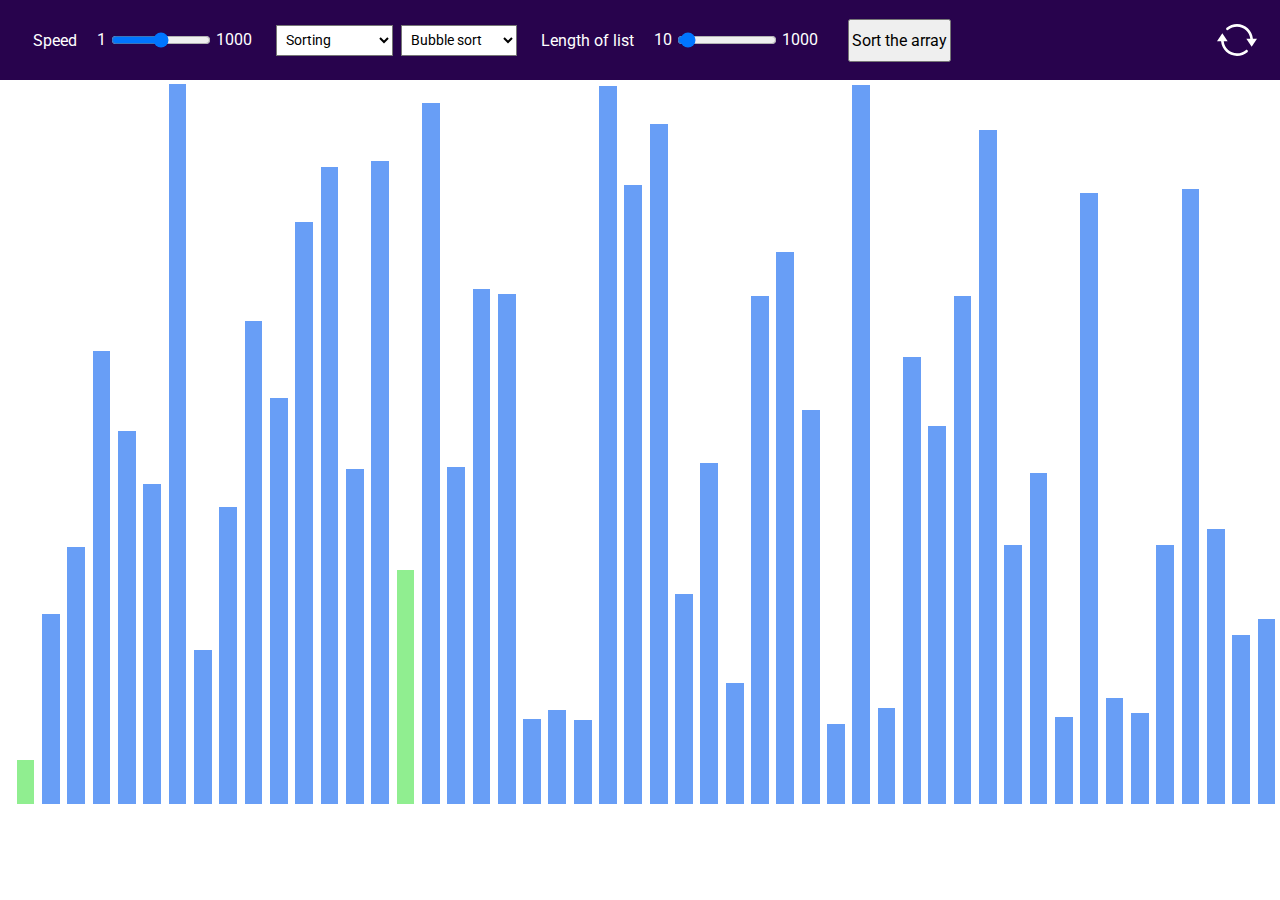
==== commit 7ea49bcb: "Add files via upload" ====
--- a/index.html
+++ b/index.html
@@ -2,713 +2,172 @@
 <html lang="en">
 
 <head>
-  <meta charset="utf-8">
-  <meta content="width=device-width, initial-scale=1.0" name="viewport">
-
-  <title>Ankit Kumar Jha | Portfolio | Journey as a Programmer</title>
-  <meta content="Ankit Kumar Jha Portfolio | Journey as a programmer" name="description">
-  <meta content="Portfolio,Ankit Kumar Jha" name="keywords">
-
-  <meta name="theme-color" content="#fff">
-
-  <!-- Mainfest -->
-  <link rel="manifest" type="text/css" href="manifest.json">
+  <meta charset="UTF-8">
+  <meta http-equiv="X-UA-Compatible" content="IE=edge">
+  <meta name="viewport" content="width=device-width, initial-scale=1.0">
+  <title>Algorithm visulizer : Sorting, Binary Search & Backtracking</title>
   <!-- Global site tag (gtag.js) - Google Analytics -->
   <script async src="https://www.googletagmanager.com/gtag/js?id=G-4J64SC1QY7"></script>
   <script>
     window.dataLayer = window.dataLayer || [];
-    function gtag() { dataLayer.push(arguments); }
+    function gtag(){dataLayer.push(arguments);}
     gtag('js', new Date());
 
     gtag('config', 'G-4J64SC1QY7');
   </script>
-  <!-- Favicons -->
-  <link href="assets/img/portfolio.svg" rel="icon">
-  <link href="assets/img/apple-touch-icon.png" rel="apple-touch-icon">
-
-  <!-- Google Fonts -->
-  <link
-    href="https://fonts.googleapis.com/css?family=Open+Sans:300,300i,400,400i,600,600i,700,700i|Raleway:300,300i,400,400i,500,500i,600,600i,700,700i|Poppins:300,300i,400,400i,500,500i,600,600i,700,700i"
-    rel="stylesheet">
-
-  <!-- Vendor CSS Files -->
-  <link href="assets/vendor/aos/aos.css" rel="stylesheet">
-  <link href="assets/vendor/bootstrap/css/bootstrap.min.css" rel="stylesheet">
-  <link href="assets/vendor/bootstrap-icons/bootstrap-icons.css" rel="stylesheet">
-  <link href="assets/vendor/boxicons/css/boxicons.min.css" rel="stylesheet">
-  <link href="assets/vendor/glightbox/css/glightbox.min.css" rel="stylesheet">
-  <link href="assets/vendor/swiper/swiper-bundle.min.css" rel="stylesheet">
-
-  <!-- Font Awesome CDN all min.css -->
-  <link rel="stylesheet" href="https://cdnjs.cloudflare.com/ajax/libs/font-awesome/5.15.3/css/all.min.css"
-    integrity="sha512-iBBXm8fW90+nuLcSKlbmrPcLa0OT92xO1BIsZ+ywDWZCvqsWgccV3gFoRBv0z+8dLJgyAHIhR35VZc2oM/gI1w=="
-    crossorigin="anonymous" />
-
-  <!--  Main CSS File -->
-  <link href="assets/css/style.css" rel="stylesheet">
-  <!--Google verification--->
-  <meta name="google-site-verification" content="5QsjbXuM1buDwEtnxWDKN9dE1qgf_dgz646EdwUxSWg" />
-  <!--                      imp meta tags                      -->
-  <meta name="description"
-    content="I have been through a very wonderful journey till now, I started my programming journey a long time back when I was in my 11th class there I learned my first programming languages i.e. Python and MySQL." />
-  <meta property="og:title" content="Ankit Kumar Jha | Portfolio | Journey as a Programmer" />
-  <meta property="og:url" content="https://ankitjha2603.github.io/" />
-  <meta property="og:description"
-    content="I have been through a very wonderful journey till now, I started my programming journey a long time back when I was in my 11th class there I learned my first programming languages i.e. Python and MySQL." />
-  <meta property="og:site_name" content="Ankit Kumar Jha | Portfolio | Journey as a Programmer" />
-  <meta itemprop="name" content="Ankit Kumar Jha | Portfolio | Journey as a Programmer" />
-  <meta itemprop="description"
-    content="I have been through a very wonderful journey till now, I started my programming journey a long time back when I was in my 11th class there I learned my first programming languages i.e. Python and MySQL." />
-  <!--                                           -->
+  <link rel="icon" href="assets/img/favicon.svg" />
+  <link rel="stylesheet" href="assets/css/style.css">
+  <link rel="stylesheet" href="assets/css/custom-right-click-menu.css">
+  <link rel="stylesheet" href="assets/css/nav.css">
+  <link rel="stylesheet" href="assets/css/sorting.css">
+  <link rel="stylesheet" href="assets/css/sudoku.css">
+  <link rel="stylesheet" href="assets/css/responsive.css">
+  <link rel="stylesheet" href="assets/css/nQueen.css">
+  <link rel="manifest" href="manifest.json">
+  <meta name="description" content="This is a project to visualize algorithms using HTML, CSS, JavaScript. The algorithm is the most important part of any program.An algorithm is a set of instructions for solving a problem or accomplishing a task.">
 </head>
 
 <body>
-
-  <!-- ======= Mobile nav toggle button ======= -->
-  <!--   <button type="button" class="mobile-nav-toggle d-xl-none"><i class="bi bi-list mobile-nav-toggle"></i></button> -->
-  <i class="bi bi-list mobile-nav-toggle d-xl-none"></i>
-  <!-- ======= Header ======= -->
-  <header id="header" class="d-flex flex-column justify-content-center">
-
-    <nav id="navbar" class="navbar nav-menu">
-      <ul>
-        <li><a href="intro.html" class="portfolio-details-lightbox nav-link scrollto"
-          data-glightbox="type: external" title="Portfolio Details"><i class="bi bi-person-circle"></i> <span>Introduction</span></a></li>
-        <li><a href="#hero" class="nav-link scrollto active"><i class="bx bx-home"></i> <span>Home</span></a></li>
-        <li><a href="#about" class="nav-link scrollto"><i class="bx bx-user"></i> <span>About</span></a></li>
-        <li><a href="#skills" class="nav-link scrollto"><i class="bx bx-file-blank"></i> <span>skills</span></a></li>
-        <li><a href="#resume" class="nav-link scrollto"><i class="bx bx-file-blank"></i> <span>Resume</span></a></li>
-        <li><a href="#portfolio" class="nav-link scrollto"><i class="bx bx-book-content"></i> <span>Portfolio</span></a>
-        </li>
-        <li><a href="#services" class="nav-link scrollto"><i class="bx bx-server"></i> <span>Services</span></a></li>
-        <li><a href="#contact" class="nav-link scrollto"><i class="bx bx-envelope"></i> <span>Contact</span></a></li>
-      </ul>
-    </nav><!-- .nav-menu -->
-
-  </header><!-- End Header -->
-
-  <!-- ======= Hero Section ======= -->
-  <section id="hero" class="d-flex flex-column justify-content-center">
-    <div class="container" data-aos="zoom-in" data-aos-delay="100">
-      <h1>Ankit Kumar Jha</h1>
-      <p>I'm <span class="typed"
-          data-typed-items="Full stack web developer, Competitive programmer, Python Programmer"></span></p>
-      <div class="social-links">
-        <a href="/assets/doc/ankitjha2603%20resume.docx.pdf" target="_blank" class="github"><i class="bx bx-file"></i></a>
-        <a href="https://github.com/ankitjha2603" target="_blank" class="github"><i class="bx bxl-github"></i></a>
-        <a href="https://stackoverflow.com/users/17047946/ankit-kumar-jha" target="_blank" class="github"><i
-            class="bx bxl-stack-overflow"></i></a>
-        <a href="https://www.linkedin.com/in/ankitjha2603" class="linkedin" target="_blank"><i
-            class="bx bxl-linkedin"></i></a>
-        <a href="https://www.hackerrank.com/ankitjha2603" class="twitter" target="_blank"><i
-            class="fab fa-hackerrank"></i></a>
-        <a href="https://www.youtube.com/channel/UCpf1ESVGmBXYs2LE2NLrsjQ" class="youtube" target="_blank"><i
-            class="bx bxl-youtube"></i></a>
-        <a href="mailto:ankitjha2603@gmail.com" class="gmail" target="_blank"><i class="bx bxl-google"></i></a>
-        <a href="https://www.instagram.com/kumarjha2603/" class="instagram" target="_blank"><i
-            class="bx bxl-instagram"></i></a>
+  <ul class="custom-right-click-menu">
+    <li class="menu-li hover-effect">
+      <a class="link portfolio-link" target="_blank" href="https://ankitjha2603.github.io">
+        <div class="portfolio">
+          <div id="portfolio-icon" class="icon"></div>
+          Portfolio
+        </div>
+      </a>
+    </li>
+    <li class="menu-li info"> Social Media Icon</li>
+    <li class="menu-li hover-effect">
+      <a class="link linkdin-link" target="_blank" href="https://linkedin.com/in/ankitjha2603">
+        <div class="linkdin">
+          <div id="linkdin-icon" class="icon"></div>
+          Linkdin
+        </div>
+      </a>
+    </li>
+    <li class="menu-li hover-effect">
+      <a class="link github-link" target="_blank" href="https://github.com/ankitjha2603">
+        <div class="github">
+          <div id="github-icon" class="icon"></div>
+          github
+        </div>
+      </a>
+    </li>
+    <li class="menu-li hover-effect">
+      <a class="link stackoverflow-link" target="_blank"
+        href="https://stackoverflow.com/users/17047946/ankit-kumar-jha">
+        <div class="stackoverflow">
+          <div id="stackoverflow-icon" class="icon"></div>
+          stackoverflow
+        </div>
+      </a>
+    </li>
+    <li class="menu-li hover-effect">
+      <a class="link instagram-link" target="_blank" href="https://www.instagram.com/kumarjha2603">
+        <div class="instagram">
+          <div id="instagram-icon" class="icon"></div>
+          Instagram
+        </div>
+      </a>
+    </li>
+    <li class="menu-li hover-effect">
+      <a class="link youtube-link" target="_blank" href="https://www.youtube.com/channel/UCpf1ESVGmBXYs2LE2NLrsjQ">
+        <div class="youtube">
+          <div id="youtube-icon" class="icon"></div>
+          Youtube channel
+        </div>
+      </a>
+    </li>
+    <li class="menu-li hr">
+      <hr>
+    </li>
+    <li class="menu-li info"> Other project</li>
+    <li class="menu-li hover-effect">
+      <a class="link hotstar-clone-link" target="_blank" href="https://ankitjha2603.github.io/hotstar-clone">
+        <div class="hotstar-clone">
+          <div id="hotstar-clone-icon" class="icon"></div>
+          Hotstar clone
+        </div>
+      </a>
+    </li>
+    <li class="menu-li hover-effect">
+      <a class="link snake-game-link" target="_blank" href="https://ankitjha2603.github.io/snake-game">
+        <div class="snake-game">
+          <div id="snake-game-icon" class="icon"></div>
+          Snake game
+        </div>
+      </a>
+    </li>
+  </ul>
+  <nav class="nav-bar">
+    <div class="speed">
+      <label for="speed-range" class="label">Speed</label>
+      <div class="speed-input-div">
+        <p id="minSpeed">1</p>
+        <input type="range" id="speed-range" min="1" max="1000" label="Speed">
+        <p id="maxSpeed">1000</p>
       </div>
     </div>
-  </section><!-- End Hero -->
-
-  <main id="main">
-    <!-- ======= About Section ======= -->
-    <section id="about" class="about">
-      <div class="container" data-aos="fade-up">
-
-        <div class="section-title">
-          <h2>About Me</h2>
-          <p>By Failing to prepare, you are preparing to fail.</p>
-        </div>
-
-        <div class="row">
-          <div class="col-lg-4">
-            <img src="assets/img/Untitled design.png"  style="max-width: 80%;" class="img-fluid" alt="Ankit Kumar Jha">
-          </div>
-          <div class="col-lg-8 pt-4 pt-lg-0 content">
-            <h3>Software Engineer &amp; Web Developer.</h3>
-            <p class="fst-italic">
-              A programming enthusiast who loves make projects and add value to lives.
-            </p>
-            
-            <div class="row">
-              <div class="col-lg-6">
-                <ul>
-                  <li><i class="bi bi-chevron-right"></i> <strong>Birthday:</strong> <span>26th Mar</span></li>
-                  <li><i class="bi bi-chevron-right"></i> <strong>Website:</strong> <span>ankitjha2603.github.io</span>
-                  </li>
-                  <li><i class="bi bi-chevron-right"></i> <strong>Phone:</strong> <span>+91-7303892845</span></li>
-                </ul>
-              </div>
-              <div class="col-lg-6">
-                <ul>
-                  <li><i class="bi bi-chevron-right"></i> <strong>Degree:</strong> <span>Bachelor</span></li>
-                  <li><i class="bi bi-chevron-right"></i> <strong>Email:</strong> <span>ankitjha2603@gmail.com</span>
-                  </li>
-                  <li><i class="bi bi-chevron-right"></i> <strong>Freelance:</strong> <span>Available</span></li>
-                </ul>
-              </div>
-            </div>
-            <p>Hey there,</p>
-            
-            <p>I love to learn anything and try to execute it, I always challenge myself. Programming, problem-solving, and project development aren't working for me, it's a part of my life like breathing
-            </p>
-            <p>
-              One of my favorite things is making a project, the project has infinite possibilities. If some feature is good for a project I never see how difficult it is to development.
-            </p>
-            <p>
-              I am interested in many fields (150+) and am ready to learn everything step by step 
-            </p>
-
-          </div>
-        </div>
-
-      </div>
-    </section><!-- End About Section -->
-
-
-    <!-- ======= Skills Section ======= -->
-    <section id="skills" class="skills section-bg">
-      <div class="container" data-aos="fade-up">
-
-        <div class="section-title">
-          <h2>Skills</h2>
-          <p>learning is a lifelong daily process for me</p>
-        </div>
-
-        <div class="row skills-content">
-
-          <div class="col-lg-6">
-            <div class="progress">
-              <span class="skill">Project management/devlopment <i class="val">98%</i></span>
-              <div class="progress-bar-wrap">
-                <div class="progress-bar" role="progressbar" aria-valuenow="98" aria-valuemin="0" aria-valuemax="100">
-                </div>
-              </div>
-            </div>
-            <div class="progress">
-              <span class="skill">python <i class="val">95%</i></span>
-              <div class="progress-bar-wrap">
-                <div class="progress-bar" role="progressbar" aria-valuenow="95" aria-valuemin="0" aria-valuemax="100">
-                </div>
-              </div>
-            </div>
-            <div class="progress">
-              <span class="skill">javascript & ES6 <i class="val">95%</i></span>
-              <div class="progress-bar-wrap">
-                <div class="progress-bar" role="progressbar" aria-valuenow="95" aria-valuemin="0" aria-valuemax="100">
-                </div>
-              </div>
-            </div>
-
-            <div class="progress">
-              <span class="skill">Php<i class="val">95%</i></span>
-              <div class="progress-bar-wrap">
-                <div class="progress-bar" role="progressbar" aria-valuenow="95" aria-valuemin="0" aria-valuemax="100">
-                </div>
-              </div>
-            </div>
-
-            <div class="progress">
-              <span class="skill">Data science and machine learning <i class="val">75%</i></span>
-              <div class="progress-bar-wrap">
-                <div class="progress-bar" role="progressbar" aria-valuenow="75" aria-valuemin="0" aria-valuemax="100">
-                </div>
-              </div>
-            </div>
-            <div class="progress">
-              <span class="skill">Web scraping using python<i class="val">70%</i></span>
-              <div class="progress-bar-wrap">
-                <div class="progress-bar" role="progressbar" aria-valuenow="70" aria-valuemin="0" aria-valuemax="100">
-                </div>
-              </div>
-            </div>
-            <div class="progress">
-              <span class="skill">MySQL<i class="val">90%</i></span>
-              <div class="progress-bar-wrap">
-                <div class="progress-bar" role="progressbar" aria-valuenow="90" aria-valuemin="0" aria-valuemax="100">
-                </div>
-              </div>
-            </div>
-          </div>
-
-          <div class="col-lg-6">
-            <div class="progress">
-              <span class="skill">Problem solving<i class="val">95%</i></span>
-              <div class="progress-bar-wrap">
-                <div class="progress-bar" role="progressbar" aria-valuenow="94" aria-valuemin="0" aria-valuemax="100">
-                </div>
-              </div>
-            </div>
-            <div class="progress">
-              <span class="skill">html & css <i class="val">90%</i></span>
-              <div class="progress-bar-wrap">
-                <div class="progress-bar" role="progressbar" aria-valuenow="90" aria-valuemin="0" aria-valuemax="100">
-                </div>
-              </div>
-            </div>
-            <div class="progress">
-              <span class="skill">React <i class="val">85%</i></span>
-              <div class="progress-bar-wrap">
-                <div class="progress-bar" role="progressbar" aria-valuenow="85" aria-valuemin="0" aria-valuemax="100">
-                </div>
-              </div>
-            </div>
-            <div class="progress">
-              <span class="skill">Laravel <i class="val">80%</i></span>
-              <div class="progress-bar-wrap">
-                <div class="progress-bar" role="progressbar" aria-valuenow="80" aria-valuemin="0" aria-valuemax="100">
-                </div>
-              </div>
-            </div>
-
-            <div class="progress">
-              <span class="skill">git & Github <i class="val">80%</i></span>
-              <div class="progress-bar-wrap">
-                <div class="progress-bar" role="progressbar" aria-valuenow="80" aria-valuemin="0" aria-valuemax="100">
-                </div>
-              </div>
-            </div>
-            <div class="progress">
-              <span class="skill">Adobe XD <i class="val">75%</i></span>
-              <div class="progress-bar-wrap">
-                <div class="progress-bar" role="progressbar" aria-valuenow="75" aria-valuemin="0" aria-valuemax="100">
-                </div>
-              </div>
-            </div>
-            <div class="progress">
-              <span class="skill">Devlopment during learning <i class="val">95%</i></span>
-              <div class="progress-bar-wrap" >
-                <div class="progress-bar" style="background-color: gold;" role="progressbar" aria-valuenow="95" aria-valuemin="0" aria-valuemax="100">
-                </div>
-              </div>
-            </div>
-          </div>
-        </div>
-
-      </div>
-    </section><!-- End Skills Section -->
-
-    <!-- ======= Resume Section ======= -->
-    <section id="resume" class="resume">
-      <div class="container" data-aos="fade-up">
-
-        <div class="section-title">
-          <h2>Resume</h2>
-          <p>Enthusiastic software engineer and web developer with hard work, attention to detail, and excellent
-            organization skills are eager to contribute to the team's success. A clear understanding of project workflow
-            and data. Excellent reputation for solving problems and improving customer satisfaction</p>
-        </div>
-
-        <div class="row">
-          <div class="col-lg-6">
-            <h3 class="resume-title">Sumary</h3>
-            <div class="resume-item pb-0">
-              <h4>Ankit Kumar Jha</h4>
-              <p><em>Innovative in problem-solving and competitive programming with 5+ years of experience. Always keen
-                  to make the program more optimized and add new features to it</em></p>
-              <ul>
-                <li>Rohini sec-38 , Delhi ,IN</li>
-                <li>+91-7303892845</li>
-                <li>ankitjha2603@gmail.com</li>
-              </ul>
-            </div>
-            <h3 class="resume-title">Education</h3>
-            <div class="resume-item">
-              <h4>Bachelor of Technology in Computer Science &amp; Engineering</h4>
-            </div>
-            <div class="resume-item">
-              <h4>Senior Secondary School</h4>
-              <p><em>Kendriya Vidyalaya Sector 22 Rohini,Delhi</em></p>
-              <p></p>
-            </div>
-            <h3 class="resume-title">Internship</h3>
-            <div class="resume-item">
-              <h4>OAKNST</h4>
-              <p><em>Full stack web developer and SEO specialist</em></p>
-            </div>
-          </div>
-          <div class="col-lg-6">
-            <h3 class="resume-title">Experience</h3>
-            <div class="resume-item">
-              <h4>Competitive Programmer</h4>
-              <h5>2022 - Present</h5>
-              <ul>
-                <li>Achieved 1314th Global Rank in TCS Codevita  season 10,Round-2</li>
-                <li>World Rank 1416 Google Code Jam 2021 (Qualification Round)</li>
-                <li>Managed to clear Round A and B in Google Kick Start 2021</li>
-                <li>5 star gold rating in Problem Solving (Competitive programming Hacker rank)</li>
-                <li>4 Star rating Python (Compitetive Programming Hacker rank) </li>
-              </ul>
-            </div>
-            <div class="resume-item">
-              <h4>certificate</h4>
-              <ul>
-                <li>Google digitalgarage</li>
-                <li>Google digitalunlocked</li>
-                <li>Foundations of Project Management by Google (Coursera)</li>
-                <li>Hackerrank Python (Basic) Certificate</li>
-                <li>Hackerrank JavaScript (Basic) Certificate</li>
-              </ul>
-            </div>
-          </div>
-
-        </div>
-    </section><!-- End Resume Section -->
-    <!-- ======= Portfolio Section ======= -->
-    <section id="portfolio" class="portfolio section-bg">
-      <div class="container" data-aos="fade-up">
-
-        <div class="section-title">
-          <h2>Portfolio</h2>
-          <p>In my jurney of development I have explored lots of stuff and developed lots of solutions in respective
-            technologies with my agile methodologies.Few of them are showcased below</p>
-        </div>
-
-        <div class="row">
-          <div class="col-lg-12 d-flex justify-content-center" data-aos="fade-up" data-aos-delay="100">
-            <ul id="portfolio-flters">
-              <li data-filter="*" class="filter-active">All</li>
-              <li data-filter=".filter-full-stack-web-development"= style="text-transform: none;">Full stack website(ERP)</li>
-              <li data-filter=".filter-app">Front-end</li>
-              <li data-filter=".filter-web" style="text-transform: none;">Game</li>
-              <li data-filter=".filter-card" style="text-transform: none;">ALgorithm and problem solving skill</li>
-            </ul>
-          </div>
-        </div>
-
-        <div class="row portfolio-container" data-aos="fade-up" data-aos-delay="200">
-          <div class="col-lg-5 col-md-6 portfolio-item filter-full-stack-web-development">
-            <div class="portfolio-wrap">
-              <img src="assets/img/projects/tenie-1.png" class="img-fluid"
-                alt="It is a tool to extract data about a specific product from the Amazon product page The extracted data will be Basic information, Rating, Screenshot, Comments/customer reviews.User can specify the specific time (in seconds) to extract comments/reviews, this will save time otherwise scrapers will extract all comments.Save data as .xlsx">
-              <div class="portfolio-info">
-                <h4>Tenie </h4>
-                <p>Full stack ERP using laravel</p>
-                <div class="portfolio-links">
-                  <a href="tenie.html" class="portfolio-details-lightbox"
-                    data-glightbox="type: external" title="Portfolio Details"><i class="bx bx-link"></i></a>
-                </div>
-              </div>
-            </div>
-          </div>
-          <div class="col-lg-5 col-md-6 portfolio-item filter-app">
-            <div class="portfolio-wrap">
-              <img src="assets/img/projects/hotstar-clone.png" class="img-fluid"
-                alt="I had made a web clone of Hotstar UI using HTML5, CSS3, vanilla javascript, and ES6. I have written a very optimized js code so that it works faster and don't request irrelevant code, this makes it easier to run on the client-side. The page also has infinite scrolling same as Hotstar (Currently only for desktop)">
-              <div class="portfolio-info">
-                <h4>Hotstar clone</h4>
-                <p>front end website</p>
-                <div class="portfolio-links">
-                  <a href="hotstar-clone.html" class="portfolio-details-lightbox" data-glightbox="type: external"
-                    title="Portfolio Details"><i class="bx bx-link"></i></a>
-                </div>
-              </div>
-            </div>
-          </div>
-          <div class="col-lg-5 col-md-6 portfolio-item filter-web">
-            <div class="portfolio-wrap">
-              <img src="assets/img/projects/snake-game.png" class="img-fluid"
-                alt="This is a snake game. Snake is the common name for a video game concept where the player maneuvers a line that grows in length, with the line itself being a primary obstacle.This is a PWA application, which means it can run on any platform, and its also installable (Just open the website on mobile, you will get the option at the bottom and on the desktop, you will get the option in the right corner. to install the app)">
-              <div class="portfolio-info">
-                <h4>Snake Game</h4>
-                <p>Progressive Web App</p>
-                <div class="portfolio-links">
-                  <a href="snake-game.html" class="portfolio-details-lightbox" data-glightbox="type: external"
-                    title="Portfolio Details"><i class="bx bx-link"></i></a>
-                </div>
-              </div>
-            </div>
-          </div>
-
-          <div class="col-lg-4 col-md-6 portfolio-item filter-card">
-            <div class="portfolio-wrap">
-              <img src="assets/img/projects/algorithm-visualizer.png" class="img-fluid"
-                alt="Just a beginning in the journey of algorithms, I have made a project where you can visualize the #algorithms. Currently, there are three categories of algorithms (i.e., Sorting, Binary search, and Backtracking). Here is the link to the project (https://lnkd.in/ec5tHucx) This is a #PWA application, which means it can run on any platform, and its also installable Sorting( Bubble sort,Insertion sort,Selection Sort,quick sort and merge sort).Binary Search(Binary search on Sorted array (Time complexity = О(log2n), Binary search in infinite sorted array (constant speed) (Time complexity = О(log2n), Binary search in infinite sorted array (exponential speed) (Time complexity = О(log2n), Binary search on rotated sorted Array (Time complexity = О(log2n) 3)), Backtraking: (Sudoku solver (Time complexity = О(9^n)), nQueen problem Solver (Time complexity = О(2^n))">
-              <div class="portfolio-info">
-                <h4>Algorithm visualizer</h4>
-                <div class="portfolio-links">
-                  <a href="algorithm-visualizer.html" class="portfolio-details-lightbox" data-glightbox="type: external"
-                    title="Portfolio Details"><i class="bx bx-link"></i></a>
-                </div>
-              </div>
-            </div>
-          </div>
-          <div class="col-lg-5 col-md-6 portfolio-item filter-card">
-            <div class="portfolio-wrap">
-              <img src="assets/img/projects/advance-web-scraper-amazon.png" class="img-fluid"
-                alt="It is a tool to extract data about a specific product from the Amazon product page The extracted data will be Basic information, Rating, Screenshot, Comments/customer reviews.User can specify the specific time (in seconds) to extract comments/reviews, this will save time otherwise scrapers will extract all comments.Save data as .xlsx">
-              <div class="portfolio-info">
-                <h4>Advance web scraper amazon </h4>
-                <p>web scraping using python</p>
-                <div class="portfolio-links">
-                  <a href="advance-web-scraper-amazon.html" class="portfolio-details-lightbox"
-                    data-glightbox="type: external" title="Portfolio Details"><i class="bx bx-link"></i></a>
-                </div>
-              </div>
-            </div>
-          </div>
+    <div class="about">
+      <select id="type-of-algorithm">
+        <option value="0">Sorting</option>
+        <option value="1">Binary search</option>
+        <option value="2">Backtracking</option>
+      </select>
+    </div>
+    <div id="option">
+      <div class="length">
+        <label for="length" class="label">Length of List </label>
+        <div class="length-input">
+          <p id="minLength">10</p>
+          <input type="range" id="length" min="10" max="1200" label="Length">
+          <p id="maxLength">150</p>
         </div>
       </div>
-    </section><!-- End Portfolio Section -->
-
-    <!-- ======= Services Section ======= -->
-    <section id="services" class="services">
-      <div class="container" data-aos="fade-up">
-
-        <div class="section-title">
-          <h2>Services</h2>
-          <p>The service offered by me and my team</p>
-        </div>
-
-        <div class="row">
-
-          <div class="col-lg-4 col-md-6 d-flex align-items-stretch" data-aos="zoom-in" data-aos-delay="100">
-            <div class="icon-box iconbox-blue">
-              <div class="icon">
-                <svg width="100" height="100" viewBox="0 0 600 600" xmlns="http://www.w3.org/2000/svg">
-                  <path stroke="none" stroke-width="0" fill="#f5f5f5"
-                    d="M300,521.0016835830174C376.1290562159157,517.8887921683347,466.0731472004068,529.7835943286574,510.70327084640275,468.03025145048787C554.3714126377745,407.6079735673963,508.03601936045806,328.9844924480964,491.2728898941984,256.3432110539036C474.5976632858925,184.082847569629,479.9380746630129,96.60480741107993,416.23090153303,58.64404602377083C348.86323505073057,18.502131276798302,261.93793281208167,40.57373210992963,193.5410806939664,78.93577620505333C130.42746243093433,114.334589627462,98.30271207620316,179.96522072025542,76.75703585869454,249.04625023123273C51.97151888228291,328.5150500222984,13.704378332031375,421.85034740162234,66.52175969318436,486.19268352777647C119.04800174914682,550.1803526380478,217.28368757567262,524.383925680826,300,521.0016835830174">
-                  </path>
-                </svg>
-                <i class="bx bxl-nodejs"></i>
-              </div>
-              <h4><a href="">Web Development</a></h4>
-              <p>I like to code things from scratch, and enjoy bringing ideas to life in the browser.</p>
-            </div>
-          </div>
-
-          <div class="col-lg-4 col-md-6 d-flex align-items-stretch mt-4 mt-md-0" data-aos="zoom-in"
-            data-aos-delay="200">
-            <div class="icon-box iconbox-yellow">
-              <div class="icon">
-                <svg width="100" height="100" viewBox="0 0 600 600" xmlns="http://www.w3.org/2000/svg">
-                  <path stroke="none" stroke-width="0" fill="#f5f5f5"
-                    d="M300,503.46388370962813C374.79870501325706,506.71871716319447,464.8034551963731,527.1746412648533,510.4981551193396,467.86667711651364C555.9287308511215,408.9015244558933,512.6030010748507,327.5744911775523,490.211057578863,256.5855673507754C471.097692560561,195.9906835881958,447.69079081568157,138.11976852964426,395.19560036434837,102.3242989838813C329.3053358748298,57.3949838291264,248.02791733380457,8.279543830951368,175.87071277845988,42.242879143198664C103.41431057327972,76.34704239035025,93.79494320519305,170.9812938413882,81.28167332365135,250.07896920659033C70.17666984294237,320.27484674793965,64.84698225790005,396.69656628748305,111.28512138212992,450.4950937839243C156.20124167950087,502.5303643271138,231.32542653798444,500.4755392045468,300,503.46388370962813">
-                  </path>
-                </svg>
-                <i class="bx bxl-python"></i>
-              </div>
-              <h4><a href="">Python Development</a></h4>
-              <p>Stable python solutions for modern software development</p>
-            </div>
-          </div>
-
-          <div class="col-lg-4 col-md-6 d-flex align-items-stretch mt-4 mt-lg-0" data-aos="zoom-in"
-            data-aos-delay="300">
-            <div class="icon-box iconbox-pink">
-              <div class="icon">
-                <svg width="100" height="100" viewBox="0 0 600 600" xmlns="http://www.w3.org/2000/svg">
-                  <path stroke="none" stroke-width="0" fill="#f5f5f5"
-                    d="M300,541.5067337569781C382.14930387511276,545.0595476570109,479.8736841581634,548.3450877840088,526.4010558755058,480.5488172755941C571.5218469581645,414.80211281144784,517.5187510058486,332.0715597781072,496.52539010469104,255.14436215662573C477.37192572678356,184.95920475031193,473.57363656557914,105.61284051026155,413.0603344069578,65.22779650032875C343.27470386102294,18.654635553484475,251.2091493199835,5.337323636656869,175.0934190732945,40.62881213300186C97.87086631185822,76.43348514350839,51.98124368387456,156.15599469081315,36.44837278890362,239.84606092416172C21.716077023791087,319.22268207091537,43.775223500013084,401.1760424656574,96.891909868211,461.97329694683043C147.22146801428983,519.5804099606455,223.5754009179313,538.201503339737,300,541.5067337569781">
-                  </path>
-                </svg>
-                <i class="bx bxs-business"></i>
-              </div>
-              <h4><a href="">ERP Development</a></h4>
-              <p>Simple ERP solutions for complex industrial structures and management</p>
-            </div>
-          </div>
-
-          <div class="col-lg-4 col-md-6 d-flex align-items-stretch mt-4" data-aos="zoom-in" data-aos-delay="100">
-            <div class="icon-box iconbox-blue">
-              <div class="icon">
-                <svg width="100" height="100" viewBox="0 0 600 600" xmlns="http://www.w3.org/2000/svg">
-                  <path stroke="none" stroke-width="0" fill="#f5f5f5"
-                    d="M300,503.46388370962813C374.79870501325706,506.71871716319447,464.8034551963731,527.1746412648533,510.4981551193396,467.86667711651364C555.9287308511215,408.9015244558933,512.6030010748507,327.5744911775523,490.211057578863,256.5855673507754C471.097692560561,195.9906835881958,447.69079081568157,138.11976852964426,395.19560036434837,102.3242989838813C329.3053358748298,57.3949838291264,248.02791733380457,8.279543830951368,175.87071277845988,42.242879143198664C103.41431057327972,76.34704239035025,93.79494320519305,170.9812938413882,81.28167332365135,250.07896920659033C70.17666984294237,320.27484674793965,64.84698225790005,396.69656628748305,111.28512138212992,450.4950937839243C156.20124167950087,502.5303643271138,231.32542653798444,500.4755392045468,300,503.46388370962813">
-                  </path>
-                </svg>
-                <i class="fas fa-search"></i>
-              </div>
-              <h4><a href="">Search engine optimization</a></h4>
-              <p>seo for improving the ranking of a website in search engine listings</p>
-            </div>
-          </div>
-
-          <div class="col-lg-4 col-md-6 d-flex align-items-stretch mt-4" data-aos="zoom-in" data-aos-delay="200">
-            <div class="icon-box iconbox-red">
-              <div class="icon">
-                <svg width="100" height="100" viewBox="0 0 600 600" xmlns="http://www.w3.org/2000/svg">
-                  <path stroke="none" stroke-width="0" fill="#f5f5f5"
-                    d="M300,532.3542879108572C369.38199826031484,532.3153073249985,429.10787420159085,491.63046689027357,474.5244479745417,439.17860296908856C522.8885846962883,383.3225815378663,569.1668002868075,314.3205725914397,550.7432151929288,242.7694973846089C532.6665558377875,172.5657663291529,456.2379748765914,142.6223662098291,390.3689995646985,112.34683881706744C326.66090330228417,83.06452184765237,258.84405631176094,53.51806209861945,193.32584062364296,78.48882559362697C121.61183558270385,105.82097193414197,62.805066853699245,167.19869350419734,48.57481801355237,242.6138429142374C34.843463184063346,315.3850353017275,76.69343916112496,383.4422959591041,125.22947124332185,439.3748458443577C170.7312796277747,491.8107796887764,230.57421082200815,532.3932930995766,300,532.3542879108572">
-                  </path>
-                </svg>
-                <i class="fas fa-chalkboard-teacher"></i>
-              </div>
-              <h4><a href="">Trainer</a></h4>
-              <p>I give training for optimized progrmming using various prgraming languages.</p>
-            </div>
-          </div>
-
-          <div class="col-lg-4 col-md-6 d-flex align-items-stretch mt-4" data-aos="zoom-in" data-aos-delay="300">
-            <div class="icon-box iconbox-teal">
-              <div class="icon">
-                <svg width="100" height="100" viewBox="0 0 600 600" xmlns="http://www.w3.org/2000/svg">
-                  <path stroke="none" stroke-width="0" fill="#f5f5f5"
-                    d="M300,566.797414625762C385.7384707136149,576.1784315230908,478.7894351017131,552.8928747891023,531.9192734346935,484.94944893311C584.6109503024035,417.5663521118492,582.489472248146,322.67544863468447,553.9536738515405,242.03673114598146C529.1557734026468,171.96086150256528,465.24506316201064,127.66468636344209,395.9583748389544,100.7403814666027C334.2173773831606,76.7482773500951,269.4350130405921,84.62216499799875,207.1952322260088,107.2889140133804C132.92018162631612,134.33871894543012,41.79353780512637,160.00259165414826,22.644507872594943,236.69541883565114C3.319112789854554,314.0945973066697,72.72355303640163,379.243833228382,124.04198916343866,440.3218312028393C172.9286146004772,498.5055451809895,224.45579914871206,558.5317968840102,300,566.797414625762">
-                  </path>
-                </svg>
-                <i class="fas fa-chart-bar"></i>
-              </div>
-              <h4><a href="">Data Analysis</a></h4>
-              <p>Statistical analysis of data and Data sets development</p>
-            </div>
-          </div>
-
-        </div>
-
-      </div>
-    </section><!-- End Services Section -->
-
-    <!-- ======= Contact Section ======= -->
-    <section id="contact" class="contact">
-      <div class="container" data-aos="fade-up">
-
-        <div class="section-title">
-          <h2>Contact</h2>
-        </div>
-
-        <div class="row mt-1">
-
-          <div class="col-lg-4">
-            <div class="info">
-              <div class="address">
-                <i class="bi bi-geo-alt"></i>
-                <h4>Location:</h4>
-                <p>Rohini sec-38, Delhi, IN 110081</p>
-              </div>
-
-              <div class="email">
-                <i class="bi bi-envelope"></i>
-                <h4>Email:</h4>
-                <p>ankitjha2603gmail.com</p>
-              </div>
-
-              <div class="phone">
-                <i class="bi bi-phone"></i>
-                <h4>Call:</h4>
-                <p>+91 73038 92845</p>
-              </div>
-            </div>
-          </div>
-
-          <div class="col-lg-8 mt-5 mt-lg-0">
-            <p>Hey! Just feel free to contact me. I would love to solve your problems</p>
-            <pre>
-              You know there is lot more you can learn about me
-              and trust me I always look forward to interact with new
-              people with inginious ideas,obviously it helps me to grow but you
-              know what is the best part ? I just enjoy challenges 
-              I really feel honored when people choose me to shape there
-              ideas into reality
-              I am waiting for your plan just a call ahead
-            </pre>
-          </div>
-        </div>
-      </div>
-    </section><!-- End Contact Section -->
-
-  </main><!-- End #main -->
-
-  <!-- ======= Footer ======= -->
-  <footer id="footer">
-    <div class="container">
-      <h3>Ankit Kumar Jha</h3>
-      <p>Always Think for the User</p>
-      <div class="social-links">
-        <a href="https://github.com/ankitjha2603" target="_blank" class="github"><i class="bx bxl-github"></i></a>
-        <a href="https://stackoverflow.com/users/17047946/ankit-kumar-jha" target="_blank" class="github"><i
-            class="bx bxl-stack-overflow"></i></a>
-        <a href="https://www.linkedin.com/in/ankitjha2603" class="linkedin" target="_blank"><i
-            class="bx bxl-linkedin"></i></a>
-        <a href="https://www.hackerrank.com/ankitjha2603" class="twitter" target="_blank"><i
-            class="fab fa-hackerrank"></i></a>
-        <a href="https://www.youtube.com/channel/UCpf1ESVGmBXYs2LE2NLrsjQ" class="youtube" target="_blank"><i
-            class="bx bxl-youtube"></i></a>
-        <a href="mailto:ankitjha2603@gmail.com" class="gmail" target="_blank"><i class="bx bxl-google"></i></a>
-        <a href="https://www.instagram.com/kumarjha2603/" class="instagram" target="_blank"><i
-            class="bx bxl-instagram"></i></a>
-      </div>
-      <div class="copyright">
-        &copy; Copyright <strong><span>Ankit Kumar Jha</span></strong>. All Rights Reserved
-      </div>
-      <div class="credits">
-
-      </div>
     </div>
-  </footer><!-- End Footer -->
-
-  <div id="preloader"></div>
-  <a href="#" class="back-to-top d-flex align-items-center justify-content-center"><i
-      class="bi bi-arrow-up-short"></i></a>
-
-  <!-- Service Worker Section -->
+    <button id="start">Sort the Array</button>
+    <div class="refresh"></div>
+  </nav>
+  <div class="main-body"></div>
+  <script src="assets/js/function.js"></script>
+  <script src="assets/js/sorting.js"></script>
+  <script src="assets/js/binarySearch.js"></script>
+  <script src="assets/js/backtracking.js"></script>
+  <script src="assets/js/script.js"></script>
+  <script src="assets/js/windowEventListener.js"></script>
+  <script type="application/ld+json">
+    {
+      "@context": "https://schema.org/",
+      "@type": "Person",
+      "name": "Ankit Kumar Jha",
+      "url": "",
+      "image": "",
+      "sameAs": [
+        "https://www.linkedin.com/in/ankitjha2603/",
+        "https://www.youtube.com/channel/UCpf1ESVGmBXYs2LE2NLrsjQ",
+        "https://github.com/ankitjha2603",
+        "https://www.instagram.com/kumarjha2603/",
+        "https://stackoverflow.com/users/17047946/ankit-kumar-jha",
+        "https://www.hackerrank.com/ankitjha2603"
+      ]  
+    }
+    </script>
   <script>
-    if ('serviceWorker' in navigator) {
-      navigator.serviceWorker.register('./serviceWorker.js')
-        .then(res => {
-          console.info('SW registered');
-        })
-        .catch(err => {
-          console.error('Error in registration SW', err);
-        })
-    } else {
-      console.log("Service Worker is not supported in your browser")
-    }
+    window.addEventListener('load', (event) => {
+      if ('serviceWorker' in navigator) {
+        navigator.serviceWorker.register('./serviceWorker.js')
+          .then(res => {
+            console.info('SW registered');
+          })
+          .catch(err => {
+            console.error('Error in registration SW', err);
+          })
+      } else {
+        console.log("Service Worker is not supported in your browser")
+      }
+    });
   </script>
-  <!-- Service Worler section end -->
-
-  <!-- Vendor JS Files -->
-  <script src="assets/vendor/aos/aos.js"></script>
-  <script src="assets/vendor/bootstrap/js/bootstrap.bundle.min.js"></script>
-  <script src="assets/vendor/glightbox/js/glightbox.min.js"></script>
-  <script src="assets/vendor/isotope-layout/isotope.pkgd.min.js"></script>
-  <script src="assets/vendor/purecounter/purecounter.js"></script>
-  <script src="assets/vendor/swiper/swiper-bundle.min.js"></script>
-  <script src="assets/vendor/typed.js/typed.min.js"></script>
-  <script src="assets/vendor/waypoints/noframework.waypoints.js"></script>
-  <!-- Template Main JS File -->
-  <script src="assets/js/main.js"></script>
-
 </body>
-<script type="application/ld+json">
-  {
-    "@context": "https://schema.org/",
-    "@type": "Person",
-    "name": "Ankit Kumar Jha",
-    "url": "",
-    "image": "",
-    "sameAs": [
-      "https://www.linkedin.com/in/ankitjha2603/",
-      "https://www.youtube.com/channel/UCpf1ESVGmBXYs2LE2NLrsjQ",
-      "https://github.com/ankitjha2603",
-      "https://www.instagram.com/kumarjha2603/",
-      "https://stackoverflow.com/users/17047946/ankit-kumar-jha",
-      "https://www.hackerrank.com/ankitjha2603"
-    ]  
-  }
-  </script>
-<script type="application/ld+json">
-{
-  "@context": "https://schema.org/", 
-  "@type": "BreadcrumbList", 
-  "itemListElement": [{
-    "@type": "ListItem", 
-    "position": 1, 
-    "name": "Hotstar clone",
-    "item": "https://ankitjha2603.github.io/hotstar-clone"  
-  },{
-    "@type": "ListItem", 
-    "position": 2, 
-    "name": "Algorithm visualizer",
-    "item": "https://ankitjha2603.github.io/algorithm-visualizer"  
-  },{
-    "@type": "ListItem", 
-    "position": 3, 
-    "name": "Snake Game",
-    "item": "https://ankitjha2603.github.io/snake-game"  
-  }]
-}
-</script>
 
 </html>
--- a/assets/css/custom-right-click-menu.css
+++ b/assets/css/custom-right-click-menu.css
@@ -0,0 +1,75 @@
+/*+++++++++++++++++++++++++++++++++++++++++++++++++++++++++++++++*/
+/*                  custom right click menu                      */
+/*+++++++++++++++++++++++++++++++++++++++++++++++++++++++++++++++*/
+.custom-right-click-menu{
+    color: #808080;
+    border-radius: 3px;
+    display: block;
+    left: -1000px;
+    z-index: 5;
+    position: absolute;
+    width: 230px;
+    background-color: white;
+    border-style: solid;
+    border-width: 1px;
+    border-color: white;
+    box-shadow:  5px 5px 10px #919191,
+    -5px -5px 10px #bebebe;
+    padding: 5px 0px;
+}
+.hr hr{
+    width: 100%;
+    padding: 0px;
+}
+.menu-li{
+    list-style: none;
+    padding: 2px 10px;
+    margin : 1.5px 2px;
+}
+.hover-effect:hover{
+    background-color:rgb(230, 230, 230);
+}
+.link{
+    font-size: 15px;
+    text-decoration: none;
+    color: #4f4f4f;
+}
+.info{
+    font-weight: bold;
+    font-size: 12px;
+}
+.menu-li div{
+    display: flex;
+    font-family: 'Roboto', sans-serif!important;
+    font-weight: 600;
+}
+.icon{
+    margin: 0px 15px 0px 10px;
+    width: 25px;
+    height: 25px;
+    background-size: cover;
+}
+#portfolio-icon{
+    background-image: url(../img/portfolio.svg)
+}
+#linkdin-icon{
+    background-image: url(../img/icons8-linkedin.svg);
+}
+#github-icon{
+    background-image: url(../img/icons8-github.svg);
+}
+#instagram-icon{
+    background-image: url(../img/icons8-instagram.svg);
+}
+#youtube-icon{
+    background-image: url(../img/icons8-youtube.svg);
+}
+#hotstar-clone-icon{
+    background-image: url(../img/icons8-disney-now.svg);
+}
+#stackoverflow-icon{
+    background-image: url(../img/icons8-stack-overflow.svg);
+}
+#snake-game-icon{
+    background-image: url(../img/snake-game.svg);
+}
--- a/assets/css/nav.css
+++ b/assets/css/nav.css
@@ -0,0 +1,76 @@
+/*+++++++++++++++++++++++++++++++++++++++++++++++++++++++++++++++*/
+/*                            nav bar                            */
+/*+++++++++++++++++++++++++++++++++++++++++++++++++++++++++++++++*/
+.refresh{
+    cursor: pointer;
+    height: 40px;
+    width: 40px;
+    margin-left: auto;
+    margin-right: 10px;
+    background: url(../img/icons8-refresh.svg);
+    background-size: cover;
+}
+.nav-bar{
+    display: flex;
+    height: 80px;
+    width: 100vw;
+    background-color:rgb(40, 3, 77);
+    align-items: center;
+    padding: 0px 1%;
+}
+.about{
+    display: flex;
+    height:100%;
+    width: fit-content;
+    align-items: center;
+}
+.speed,
+.length{
+    display:flex;
+    color: white;
+    font-size:medium;
+    font-weight: 400;
+    margin: 20px;
+    width: fit-content;
+    align-items: center;
+}
+#sorting-option{
+    display:none;
+    align-items: center;
+}
+#speed-range,
+#length{
+    width: 100px;
+    margin: 2px 5px;
+}
+
+#type-of-algorithm,
+.algorithm-name{
+    margin: 2px 4px;
+    padding: 5px;
+    font-size: 1em;
+    height: fit-content;
+    width: fit-content;
+    max-width: 50vw;
+    outline: none;
+    cursor: pointer;
+    background-color: #fff;
+}
+#start,
+.gSudoku{
+    text-align: center;
+    font-size: 1.1em;
+    margin: 10px;
+    padding: 10px 2px;
+    height: fit-content;
+    width: fit-content;
+    cursor: pointer;
+    white-space: nowrap;
+}
+.gSudoku{
+    background-color: rgb(210, 210, 210);
+}
+.length-input,
+.speed-input-div{
+    display: flex;
+}--- a/assets/css/sorting.css
+++ b/assets/css/sorting.css
@@ -0,0 +1,15 @@
+/*+++++++++++++++++++++++++++++++++++++++++++++++++++++++++++++++*/
+/*                         main body                             */
+/*+++++++++++++++++++++++++++++++++++++++++++++++++++++++++++++++*/
+
+.block{
+    width: 0.5%;
+    display: inline-block;
+    margin: var(--block-margin);
+    background-color: rgb(66, 134, 244, 0.8);
+}
+.block:hover{
+    background-color: greenyellow!important;
+    transition: background-color 0.15s;
+    
+}
--- a/assets/css/sudoku.css
+++ b/assets/css/sudoku.css
@@ -0,0 +1,10 @@
+.sudoku-block{
+    width: 7.5vmin;
+    height: 7.5vmin;
+    font-size : 1.5em;
+    color: black;
+    text-align: center;
+}
+.main-table{
+    margin: 0px auto;
+}--- a/assets/css/responsive.css
+++ b/assets/css/responsive.css
@@ -0,0 +1,64 @@
+
+@media screen and (min-width: 320px) and (max-width: 767px) and (orientation: portrait){
+    .nav-bar{
+        flex-direction: column;
+        height: fit-content;
+        width: 100%;
+        align-items: center;
+        justify-content: center;
+    }
+    .main-body{
+        height: calc(50%);
+    }
+    .refresh{
+        margin-left: 0px;
+    }
+    .about{
+        justify-content: space-between;
+    }
+    #start,
+    .gSudoku{
+        margin: 5px 0px;
+    }
+  }
+
+@media screen and (min-width: 885px) and (max-width: 1000px) {
+    .about{
+        flex-direction: column;
+    }
+  }
+@media screen and (min-width: 710px) and (max-width: 885px) {
+    .about{
+        flex-direction: column;
+    }
+    .length,
+    .speed{
+        flex-direction: column;
+    }
+    .length-input,
+    .speed-input-div{
+        margin-top: 10px;
+    }
+  }
+@media screen and (max-width: 710px){
+    .nav-bar{
+        flex-direction: column;
+        height: fit-content;
+        width: 100%;
+        align-items: center;
+        justify-content: center;
+    }
+    .main-body{
+        height: calc(50%);
+    }
+    .refresh{
+        margin-left: 0px;
+    }
+    .about{
+        justify-content: space-between;
+    }
+    #start,
+    .gSudoku{
+        margin: 5px 0px;
+    }
+}--- a/assets/css/nQueen.css
+++ b/assets/css/nQueen.css
@@ -0,0 +1,20 @@
+.nQueenBlock{
+    border: 1.5px solid black;
+    width: auto;
+    height: auto;
+    margin:0px;
+}
+.nQueenBlock:hover{
+    background-color: rgb(210, 210, 210);
+}
+.nQueenBoxTable{
+    width: 64vmin;
+    height: 64vmin;
+    border-collapse: separate;
+    border-spacing: 0 0;
+    margin: 15px auto 0px auto;
+}
+.queenPosition{
+    background-image: url(../img/chess-queen-svgrepo-com.svg);
+    background-size: cover;
+}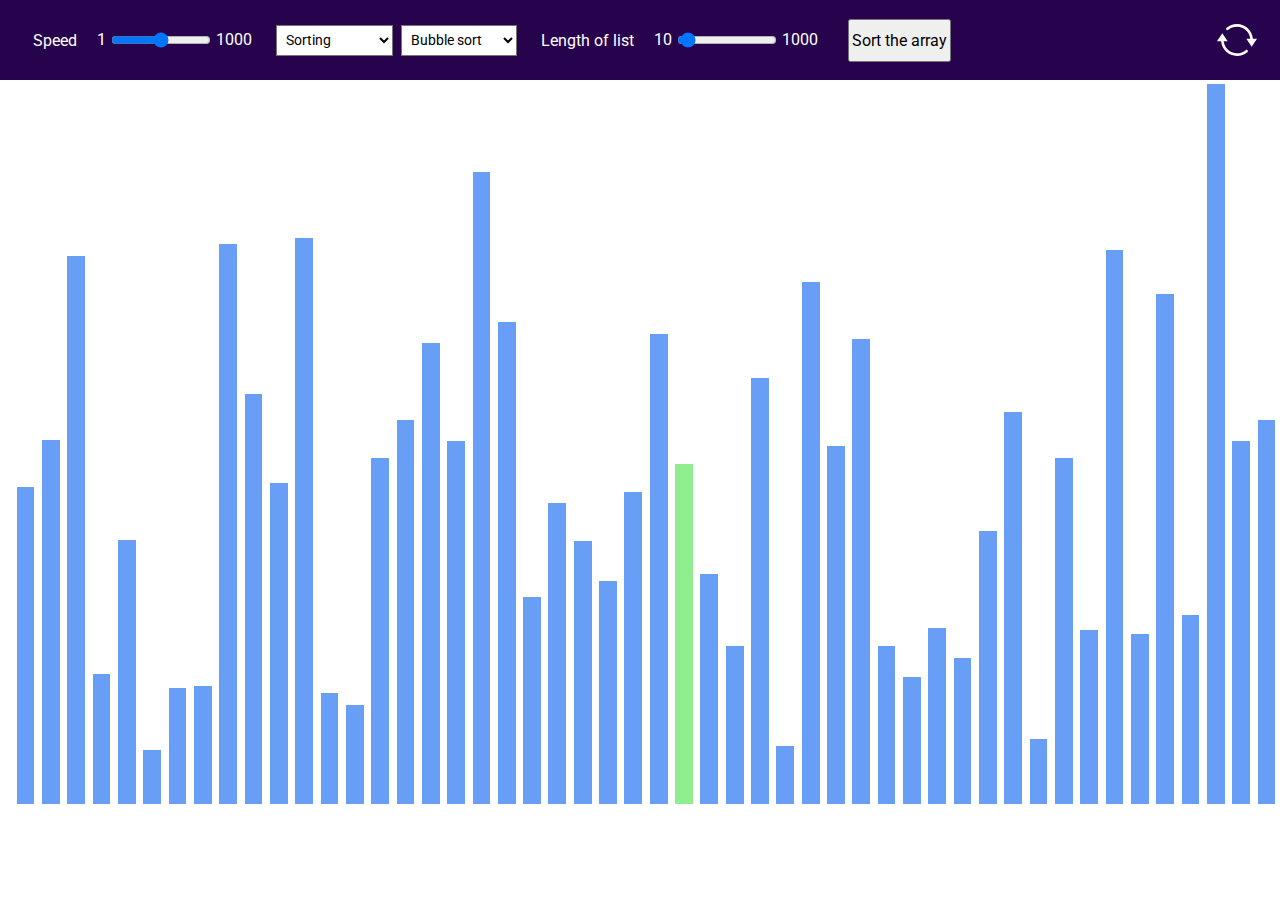
==== commit ffd68aff: "Update index.html" ====
--- a/index.html
+++ b/index.html
@@ -64,7 +64,7 @@
       </a>
     </li>
     <li class="menu-li hover-effect">
-      <a class="link instagram-link" target="_blank" href="https://www.instagram.com/kumarjha2603">
+      <a class="link instagram-link" target="_blank" href="https://www.instagram.com/cognitiveAnkit/">
         <div class="instagram">
           <div id="instagram-icon" class="icon"></div>
           Instagram
